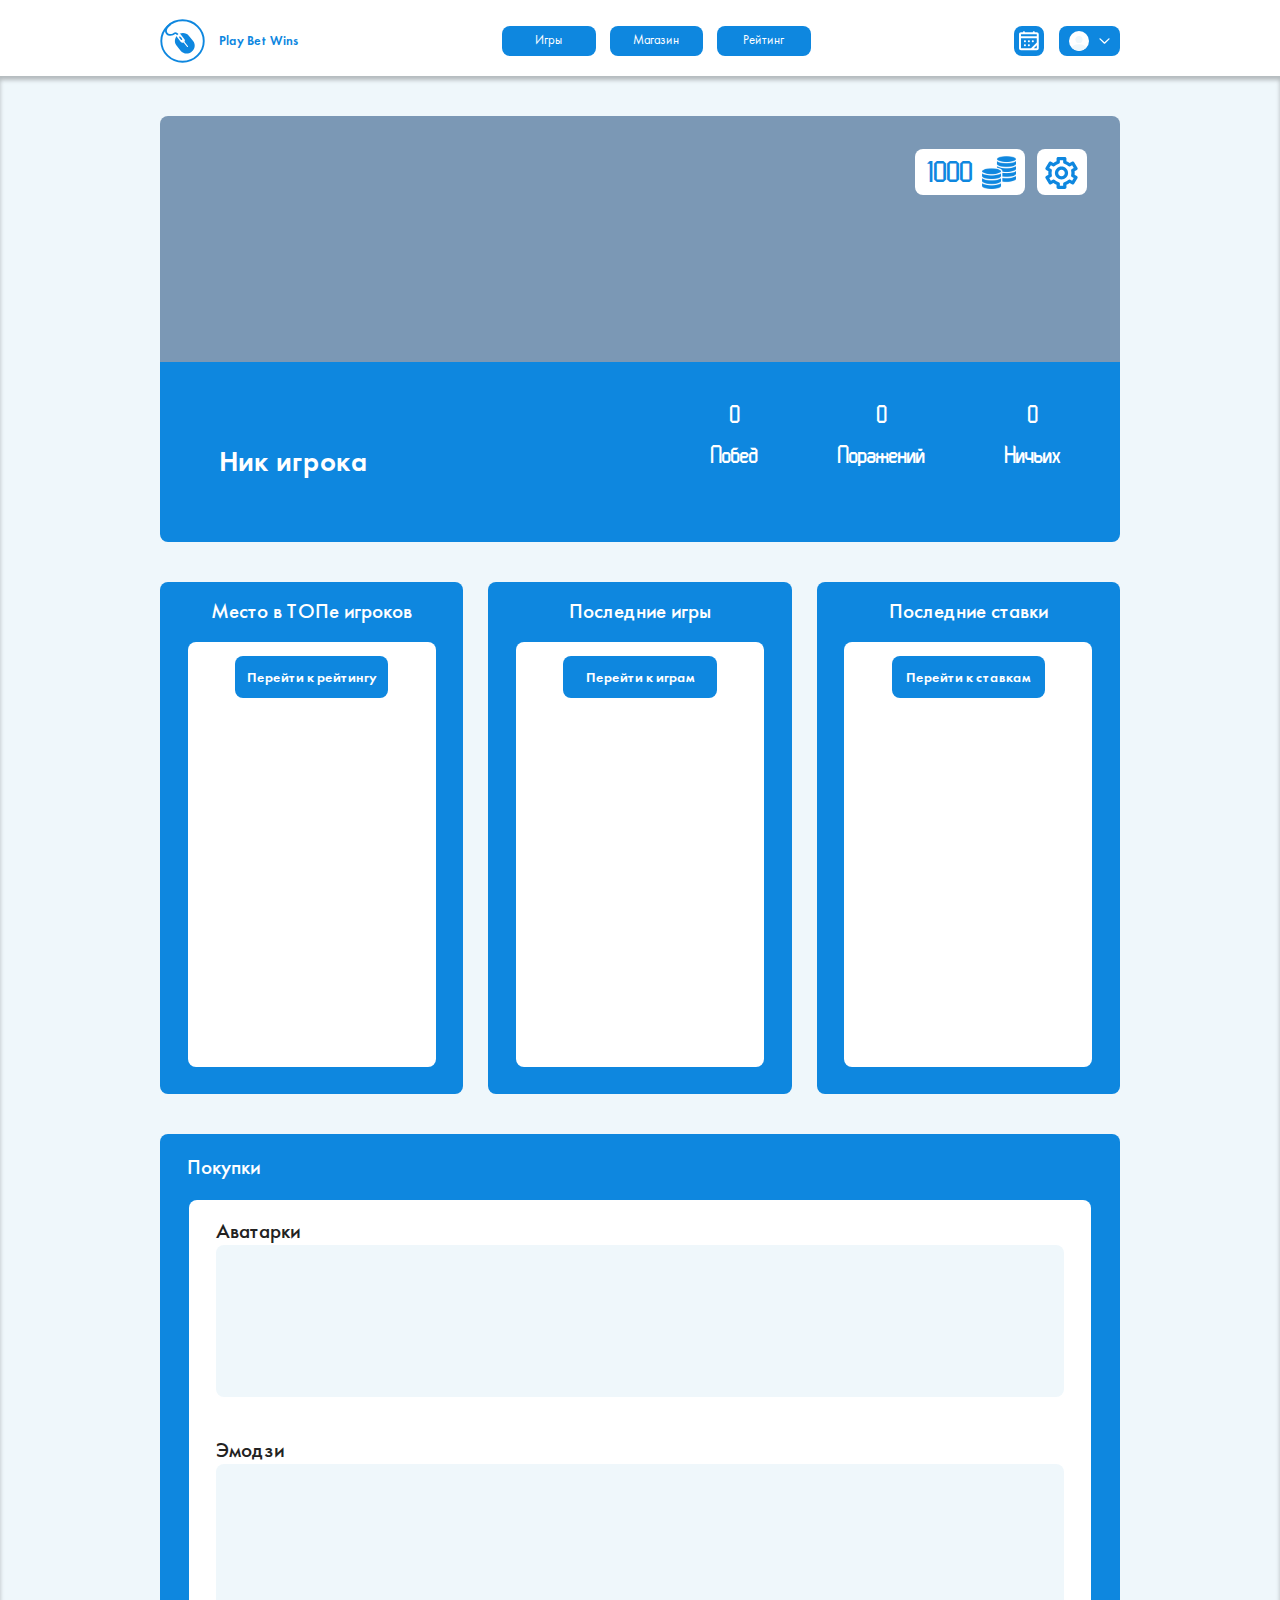
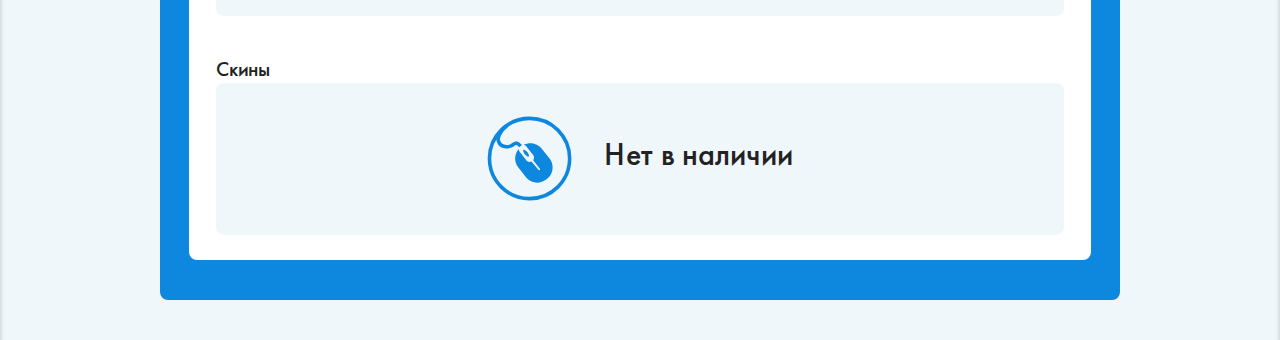
==== account.html @ f0002a74 "Add files via upload" ====
<!DOCTYPE html>
<html lang="ru">

<head>
    <meta charset="UTF-8">
    <meta http-equiv="X-UA-Compatible" content="IE=edge">
    <meta name="viewport" content="width=device-width, initial-scale=1.0">
    <title>Аккаунт</title>
    <link rel="stylesheet" href="css/reset.css">
    <link rel="stylesheet" href="css/style.css">
    <link rel="shortcut icon" href="img/favicon.ico" type="image/x-icon">
    <script src="js/jquery-3.6.3.js"></script>
    <script src="js/account.js"></script>
</head>

<body>
    <div class="flex">

        <header>
            <div class="header__wrapper">
                <a href="home.html" class="header__left">
                    <img class="header__logo" src="img/LogoM.svg" alt="Logotype">
                    <div class="header__name">Play Bet Wins</div>
                </a>
                <div class="header__center">
                    <a href="game-catalog.html" class="menu-button button__link">Игры</a>
                    <a href="store.html" class="menu-button button__link">Магазин</a>
                    <a href="rates.html" class="menu-button button__link">Рейтинг</a>
                </div>

                <div id="header_login" class="header__right">
                    <div class="menu-button button__icons">
                        <img class="icon" src="img/icons/calendar-white.svg" alt="calendar">
                    </div>

                    <div class="menu-button button__profile">
                        <img class="icon" src="img/icons/Avatars-1.svg" alt="Avatar">
                        <img class="icon tick" src="img/icons/tick-down.svg" alt="Tick">
                        <div class="menu-drop">

                            <div class="drop__wrapper">
                                <div class="drop-account_info">
                                    <img width="80px" height="80px" src="img/icons/Avatars-1.svg" alt="Avatar">
                                    <div class="drop-account_data">
                                        <div class="nickname">Никнейм</div>
                                        <div class="balance"><span>1000</span>
                                            <img width="20px" height="20px" class="drop-account_icon"
                                                src="img/icons/coins.svg" alt="Coins">
                                        </div>
                                    </div>
                                </div>
                                <div class="drop-statistics">
                                    <div class="drop-stat">
                                        <div class="drop-stat__number">0</div>
                                        Побед
                                    </div>
                                    <div class="drop-stat">
                                        <div class="drop-stat__number">0</div>
                                        Поражений
                                    </div>
                                    <div class="drop-stat">
                                        <div class="drop-stat__number">0</div>
                                        Ничьих
                                    </div>
                                </div>
                                <a href="account.html" class="drop-button">
                                    <div class="drop-button_icons">
                                        <img width="24px" height="24px" src="img/icons/smile_square.svg"
                                            alt="Profile icon">
                                    </div>Профиль
                                </a>
                                <a href="settings.html" class="drop-button">
                                    <div class="drop-button_icons">
                                        <img width="24px" height="24px" src="img/icons/settings-white2.svg"
                                            alt="Setting icon">
                                    </div>Настройки профиля
                                </a>
                                <a href="scripts/logout.php" class="drop-button">
                                    <div class="drop-button_icons">
                                        <img width="20px" height="24px" src="img/icons/door.svg" alt="LogOut icon">
                                    </div>Выйти из аккаунта
                                </a>
                            </div>
                        </div>
                    </div>

                </div>
            </div>
        </header>

        <main>
            <div class="account__wrapper">
                <div class="grey__rectangle__account">
                    <div class="account__right">
                        <div class="account-button button__coins">
                            <h3 class="coins__txt">1000</h3>
                            <img class="coins" src="img/icons/coins-blue.svg" alt="coins">
                        </div>
                        <a href="settings.html" class="account-button button__settings">
                            <img class="settings__account" src="img/icons/settings.svg" alt="Settings_account">
                        </a>
                    </div>
                </div>
                <div class="blue__rectangle__accountt">
                    <h3 class="nickname__account__txt">Ник игрока</h3>
                    <div class="account__right__blue">
                        <h3 class="header__account__txt"><span>0</span> <br> Побед</h3>
                        <h3 class="header__account__txt"><span>0</span> <br> Поражений</h3>
                        <h3 class="header__account__txt"><span>0</span> <br> Ничьих</h3>
                    </div>
                </div>
            </div>
            <div class="main__wrapper">
                <div class="blue__rectangle__account">
                    <p class="account__title">Место в ТОПе игроков</p>
                    <div id="topMenu" class="white__square__account">
                        <!-- Топ -->
                        <a href="rates.html" class="menu-button button__account__blue">Перейти к рейтингу</a>
                    </div>
                </div>
                <div class="blue__rectangle__account">
                    <p class="account__title">Последние игры</p>
                    <div id="gameMenu" class="white__square__account">
                        <!-- Игры -->
                        <a href="game-catalog.html" class="menu-button button__account__blue">Перейти к играм</a>
                    </div>
                </div>
                <div class="blue__rectangle__account">
                    <p class="account__title">Последние ставки</p>
                    <div id="betsMenu" class="white__square__account">
                        <!-- Ставки -->
                        <a href="" class="menu-button button__account__blue">Перейти к ставкам</a>
                    </div>
                </div>

            </div>
            <div class="main__wrapper">
                <div class="blue__rectangle__account__footer">
                    <p class="shops__account">Покупки</p>
                    <div class="white__rectangle__account__footer">
                        <h3 class="shops__account__text">Аватарки</h3>
                        <div id="avatarsMenu" class="ground__rectangle">
                            <!-- Аватарки -->
                        </div>

                        <h3 class="shops__account__text">Эмодзи</h3>

                        <div id="smilesMenu" class="ground__rectangle">
                            
                        </div>

                        <h3 class="shops__account__text">Скины</h3>

                        <div class="ground__rectangle">
                            <div class="not_pictures">
                                <img class="account__logo__footter" src="img/LogoM.svg" alt="logo">
                                Нет в наличии
                            </div>
                        </div>
                    </div>

                </div>
            </div>
        </main>

    </div>

    <div id="structure">
        <div class="top_player player_rate" name="top">
            <img class="avatar" src="img/icons/Avatars.svg" alt="Player avatar">
            <div class="player_statistic">
                <h3 class="nickname nick_rate">Bibu</h3>
                <h3 class="score kda">4000</h3>
                <h3 class="score score_rate">#1</h3>
            </div>
        </div>

        <div class="top_player player_rate" name="bets">
            <img class="avatar" src="img/games/chess.svg" alt="Player avatar">
            <div class="player_stats">
                <h3 class="nickname nick_rate"></h3>
                <h3></h3>
                <h3 class="score score_rate"></h3>
            </div>
        </div>

        <div class="small__grey__rectangle">
            <img class="avatar" src="img/games/chess.svg" alt="Player avatar">
            <h3 class="nickname nick_rate">Pepa</h3>
            <h3 class="score nick_rate">WIN</h3>
        </div>

        <img class="avatars" src="" alt="">

        <div class="not_pictures">
            <img class="account__logo__footter" src="img/LogoM.svg" alt="logo">
            Нет в наличии
        </div>
    </div>

</body>

</html>
---- css/style.css ----
/*Шрифты*/
@font-face {
    font-family: "Tith";
    src: url("../fonts/TitH.ttf");
}

@font-face {
    font-family: "Futura";
    src: url("../fonts/futura-pt-cond-medium.ttf");
    font-weight: 500;
}

@font-face {
    font-family: "Futura";
    src: url("../fonts/futura-pt-medium.ttf");
    font-weight: 450;
}

@font-face {
    font-family: "Futura";
    src: url("../fonts/futura-pt-demi.ttf");
    font-weight: 600;
}

@font-face {
    font-family: "Futura";
    src: url("../fonts/futura-pt-heavy.ttf");
    font-weight: 900;
}

@font-face {
    font-family: "Futura";
    src: url("../fonts/futura-pt-bold.ttf");
    font-weight: bold;
}

@font-face {
    font-family: "Futura";
    src: url("../fonts/futura-pt-book.ttf");
}

/*Шрифты*/
/*Общие элементы*/
:root {
    --color-basic: #0E87DF;
    --color-ground: #EFF7FB;
    --color-black: #000;
    --color-white: #FFF;
    --color-light-blue: #95C8E7;
    --color-blue-grey: #7B98B5;
    --color-light-grey: #B8C4C4;
    --color-hover: #3C9AE1;
}

::-webkit-scrollbar,
html ::-webkit-scrollbar {
    height: .9vw;
    width: .9vw;
}

::-webkit-scrollbar-track,
html ::-webkit-scrollbar-track {
    background: var(--color-ground);
}

::-webkit-scrollbar-thumb,
html ::-webkit-scrollbar-thumb {
    background-color: var(--color-basic);
    border-radius: .625vw;
    border: .15vw solid var(--color-ground);
}

input:-webkit-autofill,
input:-webkit-autofill:focus {
    transition: background-color 600000s 0s, color 600000s 0s;
}

button,
input {
    outline: none;
    border: none;
    padding: 0;
}

a {
    text-decoration: none;
}

.flex {
    display: flex;
    flex-direction: column;
    height: 100vh;
    background-color: var(--color-ground);
}

/*Общие элементы*/
/*Заголовок*/
header {
    width: 100%;
    background-color: var(--color-white);
}

.header__wrapper {
    display: flex;
    justify-content: space-between;
    align-items: center;
    width: 75%;
    padding-top: 1.45vw;
    padding-bottom: 1vw;
    margin: auto;
}

.header__left,
.header__right,
.header__center {
    display: flex;
    align-items: center;
}

.header__logo {
    display: block;
    background-repeat: no-repeat;
    width: 3.5vw;
    height: 3.5vw;
}

.header__name {
    margin-left: 1.1vw;
    font-family: Futura;
    font-size: 1vw;
    font-weight: 600;
    line-height: 1.3vw;
    text-align: center;
    color: var(--color-basic);
}

.menu-button {
    display: inline-block;
    background-color: var(--color-basic);
    border-radius: .625vw;
    cursor: pointer;
}

.button__profile {
    cursor: auto;
    width: 4.8vw;
    height: 2.4vw;
    display: flex;
    justify-content: center;
}

.menu-button+.menu-button {
    margin-left: 1.1vw;
}

.button__link {
    width: 7.3vw;
    height: 1.9vw;
    padding-top: .45vw;
    font-family: Futura;
    font-size: 1vw;
    line-height: 1.3vw;
    text-align: center;
    color: var(--color-white);
}

.button__icons {
    width: 2.4vw;
    height: 2.4vw;
}

.button__profile:hover .menu-drop {
    visibility: visible;
    opacity: 1;
}

.menu-button .icon {
    display: block;
    width: 1.55vw;
    height: 1.55vw;
    margin: .4vw auto auto;
}

.menu-button .tick {
    width: .8vw;
    height: .45vw;
    margin-top: 1vw;
    margin-left: 0;
}

/*Выпадающее окно*/
.menu-drop {
    display: block;
    visibility: hidden;
    opacity: 0;
    position: absolute;
    top: 6vw;
    right: 12.5vw;
    width: 250px;
    height: 350px;
    background: var(--color-basic);
    box-shadow: 0 10px 20px 0 #000;
    border-radius: 0 0 12px 12px;
    transition: .5s ease-in-out;
}

.drop__wrapper {
    display: flex;
    flex-direction: column;
    justify-content: space-between;
    width: 100%;
    height: calc(100%-64px);
    margin: 32px 0;
}

.drop-account_info {
    display: flex;
    align-items: center;
    padding-left: 21px;
    height: 80px;
}

.drop-account_data {
    padding-left: 18px;
    display: flex;
    flex-direction: column;
}

.drop-account_data .nickname {
    margin-bottom: 15px;
    font-family: Futura;
    font-weight: 600;
    font-size: 20px;
    line-height: 1.3vw;
    color: var(--color-white);
}

.drop-account_data .balance {
    font-family: Tith;
    font-weight: 400;
    font-size: 32px;
    line-height: 1.2vw;
    color: var(--color-white);
}

.drop-account_icon {
    width: 20px;
    height: 20px;
    padding-bottom: 5px;
}

.drop-statistics {
    display: flex;
    justify-content: space-between;
    align-items: center;
    height: 102px;
    padding: 0 24px;
}

.drop-stat {
    display: flex;
    flex-direction: column;
    font-family: Futura;
    font-size: 13px;
    line-height: .8vw;
    text-align: center;
    color: var(--color-white);
}

.drop-stat__number {
    font-family: Tith;
    font-weight: 400;
    font-size: 26px;
    line-height: .9vw;
    text-align: center;
    color: var(--color-white);
    margin-bottom: 11px;
}

.drop-button {
    display: block;
    height: 26px;
    padding-top: 4px;
    padding-left: 30px;
    background-color: var(--color-basic);
    font-family: Futura;
    font-weight: 400;
    font-size: 16px;
    line-height: 1vw;
    color: var(--color-white);
    text-align: left;
}

.drop-button:hover {
    background-color: var(--color-hover);
    transition: .2s;
}

.drop-button_icons {
    display: inline-block;
    width: 24px;
    height: 24px;
    margin-right: 8px;
    text-align: center;
}

/*Выпадающее окно*/
/*Заголовок*/
/*Главная до авторизации*/
.title__wrapper {
    width: 75%;
    padding-top: 9vw;
    display: flex;
    justify-content: space-between;
    align-items: center;
    margin: auto;
}

.title__box {
    max-width: 34vw;
    display: flex;
    flex-direction: column;
}

.title__box .title {
    font-family: Tith;
    font-weight: 400;
    font-size: 5.3vw;
    line-height: 3.75vw;
    color: var(--color-basic);
}

.title__box .description {
    margin-top: 1vw;
    font-family: Futura;
    font-weight: 400;
    font-size: 1.6vw;
    line-height: 2.1vw;
}

.mascot {
    width: 26vw;
    height: 26vw;
}

.button__registration {
    margin-top: 2vw;
    width: 24vw;
    height: 3.4vw;
    padding-top: 1.7vw;
    font-family: Futura;
    font-weight: 600;
    font-size: 1.7vw;
    line-height: 2.1vw;
    text-align: center;
    color: var(--color-white);
}

.blue__rectangle {
    display: flex;
    justify-content: space-around;
    background-color: var(--color-basic);
    margin-top: 9vw;
    width: 100%;
    height: 55vh;
    padding: 2.6vw 0;
}

.white__square {
    display: grid;
    grid-template-rows: 1fr 3fr 1fr;
    background-color: var(--color-white);
    width: 22vw;
    height: 20vw;
    border-radius: .625vw;
}

.neheader__name {
    font-family: Tith;
    font-weight: 400;
    font-size: 3.3vw;
    line-height: 2.4vw;
    text-align: center;
    color: var(--color-basic);
    margin: 2vw 0;
}

.neheader__text {
    font-family: Futura;
    font-weight: 400;
    font-size: 1.25vw;
    line-height: 1.6vw;
    text-align: center;
    padding: 0 1.3vw;
}

.neheader__logo {
    display: block;
    width: 4.4vw;
    height: 4.4vw;
    padding-bottom: .65vw;
    margin: 0 auto;
}

.boy__with__money {
    background-color: var(--color-white);
    width: 50vw;
    height: 40vw;
    margin: 6vw auto;
}

.boy__with__money .title {
    font-family: TitH;
    font-weight: 400;
    font-size: 5vw;
    line-height: 3.6vw;
    text-align: center;
    color: var(--color-basic);
    padding-top: 2vw;
}

.boy__money {
    display: block;
    width: 22vw;
    margin: 3.75vw auto;
}

.boy__with__money .discription {
    font-family: Futura;
    font-weight: 400;
    font-size: 1.8vw;
    line-height: 2.4vw;
    text-align: center;
    color: var(--color-black);
}

.grey__rectangle {
    display: flex;
    justify-content: space-around;
    background-color: var(--color-light-grey);
    width: 100%;
    height: 13vw;
    padding: 5vw 0;
}

.footer__name,
.footer__text {
    font-family: Futura;
    font-size: 1.25vw;
}

.footer__name {
    font-weight: 600;
    line-height: 1.6vw;
}

.footer__text {
    margin-top: 1.25vw;
    font-weight: 400;
    line-height: 2.2vw;
}

.blue__grey__rectangle {
    display: flex;
    justify-content: space-around;
    background-color: var(--color-blue-grey);
    width: 100%;
    height: 1.8vw;
    padding-top: 1vw;
}

.blue__grey__rectangle__text {
    font-family: Futura;
    font-weight: 400;
    font-size: .7vw;
    line-height: .9vw;
    text-align: center;
}

/*Главная до авторизации*/

/*Главная после авторизации*/
main {
    width: 100%;
    background-color: var(--color-ground);
    box-shadow: inset 0 4px 4px rgba(0, 0, 0, 0.25);
}

.main_title {
    font-family: Tith;
    font-weight: 400;
    font-size: 5vw;
    line-height: 3.6vw;
    text-align: center;
    color: var(--color-basic);
    padding: 2vw 0;
}

.title_catalog {
    padding: 6vw 0;
}

.main__wrapper {
    width: 75%;
    display: flex;
    justify-content: space-between;
    margin: auto;
}

.wrap {
    flex-wrap: wrap;
}

.main__one_page {
    height: 100%;
}

.white_rectangle {
    width: 24vw;
    height: 35vw;
    background: var(--color-white);
    border-radius: .625vw;
    display: flex;
    flex-direction: column;
    justify-content: space-between;
    margin-bottom: 6vw;
    padding: 1.3vw 0;
}

.white_rectangle .title {
    font-family: Futura;
    font-weight: 600;
    font-size: 1.8vw;
    line-height: 2.3vw;
    text-align: center;
    color: var(--color-basic);
}

.button__rectangle {
    width: 18.75vw;
    height: 2.7vw;
    padding-top: 1vw;
    font-family: Futura;
    font-weight: 450;
    font-size: 1.25vw;
    line-height: 1.6vw;
    text-align: center;
    color: var(--color-white);
    margin: 0 auto;
}

.checkmark_info {
    display: flex;
    flex-direction: column;
    justify-content: space-between;
    width: 18.85vw;
    height: 9vw;
    background: var(--color-white);
    border: 1px solid var(--color-basic);
    text-align: center;
    border-radius: .7vw;
    font-family: Futura;
    font-weight: 450;
    font-size: 1.1vw;
    line-height: 1.1vw;
    margin: 0 auto;
    padding: 1.2vw .9vw;
}

.white_rectangle .present {
    width: 7.8vw;
    height: 9vw;
    transition: scale 1s, transform 1s ease-in-out;
    margin: 0 auto;
}

.white_rectangle .present:hover {
    scale: 1.1;
}

.top_player {
    display: grid;
    grid-template-columns: 1fr 3fr 1fr;
    align-items: center;
    padding: 0 2.6vw;
}

.top_player .top-nickname,
.top_player .score {
    font-family: Futura;
    font-weight: 450;
    font-size: 1.25vw;
    line-height: 1.6vw;
    color: var(--color-black);
}

.top_player .avatar,
.small__grey__rectangle .avatar {
    width: 2.9vw;
    height: 2.9vw;
}

.top_player .nickname {
    margin-left: 1vw;
}

.top_player .score {
    text-align: right;
}

.games_square {
    display: flex;
    flex-wrap: wrap;
    padding: 2vw;
}

.games_square .game_image {
    width: 7.8vw;
    height: 7.8vw;
    transition: scale .5s;
    padding: 1vw;
}

.games_square .game_image:hover {
    scale: 1.15;
}

/*Главная после авторизации*/

/*Каталог игр сайта*/
.gametitle {
    flex: 25%;
    display: flex;
    flex-direction: column;
    transition: .5s;
    margin-bottom: 5vw;
}

.gametitle:hover {
    scale: 1.2;
}

.namegame {
    text-align: center;
    font-family: Futura;
    font-weight: 600;
    font-size: 1.8vw;
    color: var(--color-basic);
    margin-top: 1vw;
}

.img-game {
    width: 10vw;
    height: 10vw;
    margin: auto;
}

/*Каталог игр сайта*/

/*Модальные окна*/
.modal_window {
    position: absolute;
    top: 0;
    left: 0;
    width: 100%;
    height: 100%;
    z-index: 100;
    background-color: rgba(0, 0, 0, 0.35);
}
.registration_window, .confirmation_window, .thanksforpay_window {
    display: flex;
    flex-direction: column;
    justify-content: space-between;
    background: var(--color-white);
    border-radius: 1.4vw;
    padding: 2vw 3.3vw 3.3vw;
}

.modal_window .registration_window {
    width: 20vw;
    height: 32vw;
    margin: 7vw auto;
}

.modal_window .confirmation_window {
    width: 30vw;
    height: 15vw;
    margin: 13vw auto;
}

.modal_window .thanksforpay_window {
    width: 20vw;
    height: 10vw;
    margin: 17vw auto;
}

.button__thanksforpay {
    width: 30%;
    height: 14%;
    padding-top: 5%;
    padding-bottom: 4%;
    font-family: Futura;
    font-weight: 900;
    line-height: 1vw;
    text-align: center;
    color: var(--color-white);
    margin: 0 auto;
    font-size: 1.5vw;
}

.button__confirmation {
    display: grid;
    justify-content: space-around;
    width: 30%;
    height: 100%;
    padding-top: 5%;
    font-family: Futura;
    font-weight: 600;
    line-height: 1vw;
    text-align: center;
    color: var(--color-white);
    margin: 0 auto;
    font-size: 1.5vw;
}

.button__location {
    display: flex;
    justify-content: space-around;
}

.title__confirmation__window {
    font-family: 'Futura';
    font-weight: 700;
    font-size: 1.45vw;
    line-height: 1.9vw;
    text-align: center;
    color: var(--color-basic);
}

.description__confirmation__window {
    font-family: 'Futura';
    font-weight: 400;
    font-size: 1.4vw;
    line-height: 1vw;
    text-align: center;
}

.modal_window .large-size {
    height: 78.4vw;
    margin: 4.2vw auto;
}

.registration_window .title {
    font-family: Tith;
    font-weight: 400;
    font-size: 5vw;
    line-height: 3.6vw;
    text-align: center;
    color: var(--color-basic);
    margin-bottom: auto;
}

.registration_window .mascot {
    width: 33%;
    height: 33%;
    margin: auto;
}

.modal_input {
    width: calc(100%-1.25vw);
    height: 12.5%;
    padding-left: 1.25vw;
    background-color: #ECECEC;
    border-radius: .9vw;
    margin-bottom: .625vw;
    font-family: Futura;
    font-weight: 450;
    font-size: 1.25vw;
    line-height: 1.6vw;
    color: var(--color-black);
}

.modal_input::placeholder {
    color: #8D8D8D;
}

.support_flex {
    display: flex;
    justify-content: space-between;
    margin-bottom: 3vw;
}

.modal_support {
    font-family: Futura;
    font-weight: 600;
    font-size: 1vw;
    line-height: 1.35vw;
    color: var(--color-black);
    cursor: pointer;
}

.login_button,
.reg_button {
    width: 100%;
    height: 10%;
    padding-top: 2%;
    font-family: Futura;
    font-weight: 600;
    line-height: 2.4vw;
    text-align: center;
    color: var(--color-white);
    margin: 0 auto;
}

.login_button {
    font-size: 1.8vw;
}

.reg_button {
    font-size: 1.25vw;
    margin-top: auto;
}

.error-message {
    display: none;
    background-color: #FE9D9D;
    border-radius: .9vw;
    margin-bottom: .625vw;
    font-family: Futura;
    font-weight: 450;
    font-size: 1.25vw;
    line-height: 1.6vw;
    color: #A60000;
    padding: .8vw 1.25vw;
}

/*Модальные окна*/

/*Страница Аккаунта*/
.account__wrapper {
    width: 75%;
    margin: 3.125vw auto;
}

.grey__rectangle__account {
    display: flex;
    justify-content: space-around;
    height: 14vw;
    border-radius: .625vw .625vw 0 0;
    background-color: var(--color-blue-grey);
    padding: 2.6vw;
}

.blue__rectangle__accountt {
    background-color: var(--color-basic);
    border-radius: 0 0 .625vw .625vw;
    display: flex;
    justify-content: space-between;
    align-items: end;
    padding: 2.6vw 4.6vw 5.2vw;
}

.account__right {
    display: flex;
    justify-content: end;
    width: 100%;
}

.account-button {
    background-color: var(--color-white);
    border-radius: .625vw;
    height: 3.6vw;
}

.button__settings {
    margin-left: .9vw;
    width: 3.9vw;
}

.settings__account {
    display: block;
    width: 70%;
    height: 70%;
    margin: 15% auto;
}

.button__coins {
    display: flex;
    width: 8.6vw;
}

.coins__txt {
    font-family: TitH;
    font-weight: 400;
    font-size: 3.3vw;
    line-height: 2.3vw;
    color: var(--color-basic);
    margin-left: .9vw;
    margin-top: .7vw;
}

.coins {
    display: block;
    width: 2.6vw;
    height: 2.6vw;
    margin: auto;
}

.header__account__txt {
    margin-left: 6.25vw;
    font-family: TitH;
    font-weight: 400;
    font-size: 2.6vw;
    line-height: 3.125vw;
    text-align: center;
    color: var(--color-white);
}

.nickname__account__txt {
    font-family: Futura;
    font-weight: 600;
    font-size: 2.2vw;
    color: var(--color-white);
}

.blue__rectangle__account {
    width: 23.7vw;
    height: 40vw;
    background-color: var(--color-basic);
    border-radius: .625vw;
}

.white__square__account {
    display: grid;
    grid-template-rows: 1fr 1fr 1fr 1fr 1fr 1fr;
    margin: auto;
    width: 19.4vw;
    height: 33.2vw;
    border-radius: .625vw;
    background-color: var(--color-white);
}

.white__square__account .player_rate {
    margin: 0;
    padding: 0 1.2vw;
}

.button__account__blue {
    display: block;
    padding-top: .625vw;
    width: 12vw;
    height: 2.7vw;
    font-family: Futura;
    font-weight: 600;
    font-size: 1.1vw;
    line-height: 2.1vw;
    text-align: center;
    color: var(--color-white);
    margin: auto;
}

.account__title {
    color: var(--color-white);
    font-family: Futura;
    font-weight: 450;
    font-size: 1.65vw;
    line-height: 2.1vw;
    text-align: center;
    padding: 1.3vw 0;
}

.description__account {
    padding-top: 2.6vw;
    font-family: Futura;
    font-weight: 400;
    font-size: 1.65vw;
    line-height: 2.1vw;
    text-align: center;
    color: var(--color-black);
}

.account__logo {
    display: block;
    width: 6.65vw;
    height: 6.65vw;
    margin: 0 auto;
}

.blue__rectangle__account__footer {
    background-color: var(--color-basic);
    width: 100%;
    border-radius: .625vw;
    margin: 3.125vw auto;
    padding: 1.55vw 0 3.125vw;
}

.shops__account {
    font-family: Futura;
    font-weight: 450;
    font-size: 1.65vw;
    line-height: 2.1vw;
    margin-left: 2.1vw;
    color: var(--color-white);
    margin-bottom: 1.55vw;
}

.white__rectangle__account__footer {
    width: 94%;
    background-color: var(--color-white);
    border-radius: .625vw;
    margin: auto;
    padding: 1.4vw 0 2vw;
}

.shops__account__text {
    font-family: Futura;
    font-weight: 450;
    font-size: 1.65vw;
    line-height: 2.1vw;
    margin-left: 3%;
    margin-top: 3.125vw;
}

.shops__account__text:first-child {
    margin-top: 0;
}

.ground__rectangle {
    overflow-x: auto;
    display: flex;
    align-items: center;
    width: 86%;
    height: 11.875vw;
    background-color: var(--color-ground);
    border-radius: .625vw;
    margin: 0 auto;
    padding: 0 4%;
}

.account__logo__footter {
    width: 6.65vw;
    height: 6.65vw;
    margin-right: 2vw;
}

.not_pictures {
    display: block;
    font-family: Futura;
    font-weight: 450;
    font-size: 2.5vw;
    line-height: 3.2vw;
    margin: auto;
}

.avatars {
    width: 6.65vw;
    height: 6.65vw;
    border: .3vw solid var(--color-basic);
    border-radius: 50%;
}

.avatars+.avatars {
    margin-left: 24px;
}

.player_statistic {
    display: grid;
    grid-template-columns: 2fr 1fr 1fr;
    margin-left: 1vw;
    padding-bottom: .1vw;
    border-bottom: .15vw solid var(--color-light-blue);
    border-radius: .11vw;
    width: 100%;
}

.small__grey__rectangle {
    display: flex;
    justify-content: space-around;
    align-items: center;
    width: 17vw;
    height: 4vw;
    background-color: var(--color-light-blue);
    border-radius: .625vw;
    margin: auto;
}

/*Страница Аккаунта*/

/*Магазин*/

.blocks {
    width: 75%;
    height: 55%;
    display: flex;
    margin: 3vw auto;
}

.borderElement1 {
    display: flex;
    width: 22vw;
    padding: 6vw 0;
    height: 30vw;
    background-color: var(--color-basic);
    border-radius: 1.3vw 0 0 1.3vw;
    flex-direction: column;
    justify-content: space-between;
}

.borderElement1 .title {
    font-family: 'Futura';
    font-weight: 600;
    font-size: 2.2vw;
    text-align: center;
    color: var(--color-white);
    margin-bottom: 4vw;
}

.borderElement1 .menu_section {
    padding: 1% 12%;
    display: flex;
    flex-direction: row;
    justify-content: space-between;
    align-items: center;
    cursor: pointer;
}

.borderElement1 .text {
    font-family: 'Futura';
    font-weight: 400;
    font-size: 1.8vw;
    text-align: center;
    color: var(--color-white);

}

.borderElement1 .selected {
    background-color: var(--color-hover);
}

.borderElement1 .selected .text {
    scale: .95;
    font-weight: 600;
}

.menu_section .shopicons {
    width: 2.6vw;
    height: 2.6vw;
}

.borderElement2 {
    width: 60vw;
    height: 42vw;
    background-color: var(--color-white);
    border-radius: 0px 1.3vw 1.3vw 0px;
    display: flex;
    justify-content: space-evenly;
    align-items: flex-start;
    flex-wrap: wrap;
    overflow: auto;
}

.borderElement3 {
    width: 60vw;
    height: 36vw;
    padding: 3vw 0;
    background-color: var(--color-white);
    border-radius: 0px 1.3vw 1.3vw 0px;
    display: flex;
    flex-direction: column;
    justify-content: space-between;
    overflow: auto;
}

.borderElement3 .top_player {
    margin: .75vw auto;
    width: 80%;
}

.shopbottom {
    padding: 1.6vw 0 0 1.6vw;
}

.shopbottom .disabled {
    background-color: var(--color-light-grey);
}

.shopbottom .disabled:hover {
    scale: 1;
    cursor: default;
}

.shop {
    display: flex;
    align-items: flex-start;
    flex-direction: column;
}


.shopcatalog {
    width: 9.2vw;
    height: 9.2vw;
    display: flex;
    align-items: flex-start;
    margin: 0.5vw 1vw 0.5vw 1vw;
}

.pricebutton {
    width: 8.9vw;
    height: 2.6vw;
    background-color: var(--color-basic);
    border-radius: 0.75vw;
    font-family: 'TitH';
    font-size: 1.8vw;
    line-height: 1.3vw;
    text-align: center;
    color: var(--color-white);
    display: flex;
    flex-direction: row;
    align-items: center;
    justify-content: center;
    margin: 0.5vw 1vw 0.5vw 1vw;
}

.pricebutton .icon {
    width: 1.2vw;
    height: 1.2vw;
    margin-left: 0.25vw;
}

.shopcatalog .img-game {
    width: 6.9vw;
    height: 6.9vw;
    border: .25vw solid var(--color-basic);
    border-radius: 50%;
}

.shopcatalog .img-game::before {
    background-color: #8D8D8D;
}

/*Магазин*/

/*страница настроек профиля*/

.exit {
    margin-top: 4vw;
    font-family: 'Futura';
    font-weight: 400;
    font-size: 1.2vw;
    text-align: center;
    color: var(--color-white);
    align-items: flex-start;
}

.exit_icon {
    margin-top: 4vw;
    width: 2vw;
    height: 2vw;
}

.exit-button {
    padding-left: 2vw;
    background-color: var(--color-basic);
    font-family: 'Futura';
    font-weight: 400;
    font-size: 1.2vw;
    line-height: 15vw;
    color: var(--color-white);
}

.exit-button_icons {
    display: inline-block;
    margin-right: 4vw;
}

/*страница настроек профиля*/

/*Страница с игрой*/
.main_block {
    width: 75%;
    display: flex;
    flex-direction: column;
    justify-content: space-between;
    border-radius: .625vw;
    background-color: var(--color-basic);
    margin: 4.3vw auto;
}

.namegame_rectangle {
    display: flex;
    width: 100%;
    height: 25vw;
    flex-direction: column;
    justify-content: space-between;
    background-color: var(--color-basic);
    border-radius: .625vw;
    margin: auto;
}

.line-chess {
    display: flex;
    width: 90%;
    align-items: center;
    justify-content: space-between;
    padding: 4.3vw 5% 0;
}

.chess1 {
    font-family: Futura;
    font-weight: 600;
    font-size: 3.5vw;
    line-height: 2.4vw;
    text-align: center;
    color: var(--color-white);
}

.right_button-white {
    background-color: var(--color-white);
    width: 3.5vw;
    height: 3.5vw;
    margin-left: 1vw;
    border-radius: .625vw;
}

.right_button-white .coin_image {
    display: block;
    width: 2.6vw;
    height: 2.6vw;
    margin: .45vw auto;
}

.right_button-white .back_image {
    display: block;
    height: 1.6vw;
    margin: .95vw auto;
}

.botton-line-chess {
    display: flex;
    margin-top: 2%;
    margin-bottom: 4.3vw;
}

.rook_img {
    width: 14vw;
    height: 14vw;
    padding-left: 5%;
}

.functions {
    display: flex;
    margin: auto;
    flex-direction: column;
}

.button_game {
    color: var(--color-basic);
    background-color: var(--color-white);
    margin-left: 6.1%;
    height: 1vw;
    width: 17vw;
    padding-top: .6vw;
    padding-bottom: 1.1vw;
    margin-bottom: .5vw;
}

.counter-chess {
    display: flex;
    justify-content: space-between;
    margin: 3.5vw auto auto;
}

.counter {
    display: flex;
    flex-direction: column;
    justify-content: space-between;
    text-align: center;
    padding-right: 4vw;
    margin: auto;
}

.counter-p {
    color: var(--color-white);
    font-family: Tith;
    font-size: 3vw;
}

.counter .text {
    color: var(--color-white);
    font-family: Futura;
    font-size: 1.5vw;
    padding-top: 1vw;
}

.rategame_rectangle {
    width: 99%;
    display: flex;
    flex-direction: column;
    justify-content: space-between;
    background-color: var(--color-white);
    border-radius: .625vw;
    margin: auto auto .4vw;
}

.title_rate {
    font-family: Futura;
    font-weight: 600;
    font-size: 2vw;
    line-height: 2.4vw;
    text-align: center;
    color: var(--color-basic);
    padding-top: 1.5vw;
    padding-bottom: 3vw;
}

.rate_white {
    width: 75%;
    margin: auto;
}

.player_rate {
    margin-bottom: 1.1vw;
    display: flex;
}

.player_stats {
    display: grid;
    grid-template-columns: 1fr 1fr 1fr;
    margin-left: 2vw;
    padding-bottom: .5vw;
    border-bottom: .2vw solid var(--color-light-blue);
    border-radius: .11vw;
    width: 100%;
}

.top_player .nick_rate {
    margin-left: .5vw;
}

.nick_rate {
    font-family: Futura;
    font-weight: 400;
    font-size: 1.5vw;
    line-height: 1.6vw;
    text-align: left;
    color: var(--color-black);
}

.score_kda {
    text-align: center;
    font-family: Futura;
    font-weight: 450;
    font-size: 1.25vw;
    line-height: 1.6vw;
    color: var(--color-black);
}

.betting_menu {
    display: flex;
    flex-wrap: wrap;
    gap: 1.8vw 3.6vw;
    margin: 4.5vw auto;
    width: 60%;
}

.betting_menu select,
.betting_menu input {
    flex: 1 0 19vw;
    height: 4vw;
    background-color: var(--color-basic);
    border-radius: .625vw;
    color: var(--color-white);
}

.betting_menu select {
    cursor: pointer;
    padding-left: 0.7vw;
    font-family: Futura;
    font-weight: 600;
    font-size: 1.5vw;
    line-height: 2vw;
}

.betting_menu input {
    flex: initial;
    padding-left: 1vw;
    padding-right: 1vw;
    width: 18.25vw;
}

.betting_menu input::-webkit-input-placeholder {
    color: var(--color-white);
    opacity: 0.3
}

.text-summ-visible {
    display: none;
    position: absolute;
    top: 79.6%;
    left: 51.7%;
    font-family: Futura;
    font-weight: 600;
    font-size: 1.5vw;
    line-height: 2vw;
    cursor: pointer;
    text-align: left;
    justify-content: center;
    width: 19vw;
    height: 3vw;
    padding-top: 1.5vw;
    padding-left: 1.2vw;
    opacity: 0.3;
    color: var(--color-white);
}

.text-summ-visible--invisible {
    display: none;
}

.text-input {
    font-family: Futura;
    font-weight: 600;
    font-size: 1.5vw;
    line-height: 2vw;
}

.choose_game {
    font-family: Futura;
    font-weight: 600;
    font-size: 1.5vw;
    line-height: 2vw;
    border-radius: .625vw;
    padding: 2vw;
}

.betting_menu .menu-button {
    flex: 1 0 38vw;
    height: 3vw;
    padding-top: 1vw;
    font-family: Futura;
    font-weight: 600;
    font-size: 1.5vw;
    line-height: 2vw;
    text-align: center;
    color: var(--color-white);
    transition: .2s;
}

.betting_menu .menu-button:hover {
    scale: .95;
}

/*Страница с игрой*/

/*Повторяющиеся элементы*/
#structure,
.modal_window {
    display: none;
}

.button__link:hover,
.button__icons:hover,
.button__rectangle:hover,
.button__registration:hover,
.right_button-white:hover,
.button__settings:hover,
.button__account__blue:hover,
.pricebutton:hover,
.button__confirmation:hover,
.button__thanksforpay:hover {
    scale: .95;
    transition: .2s;
    cursor: pointer;
}

.login_button:hover,
.reg_button:hover {
    background-color: var(--color-hover);
    scale: .95;
    transition: .2s;
}

.account__right__blue,
.right_button {
    display: flex;
}
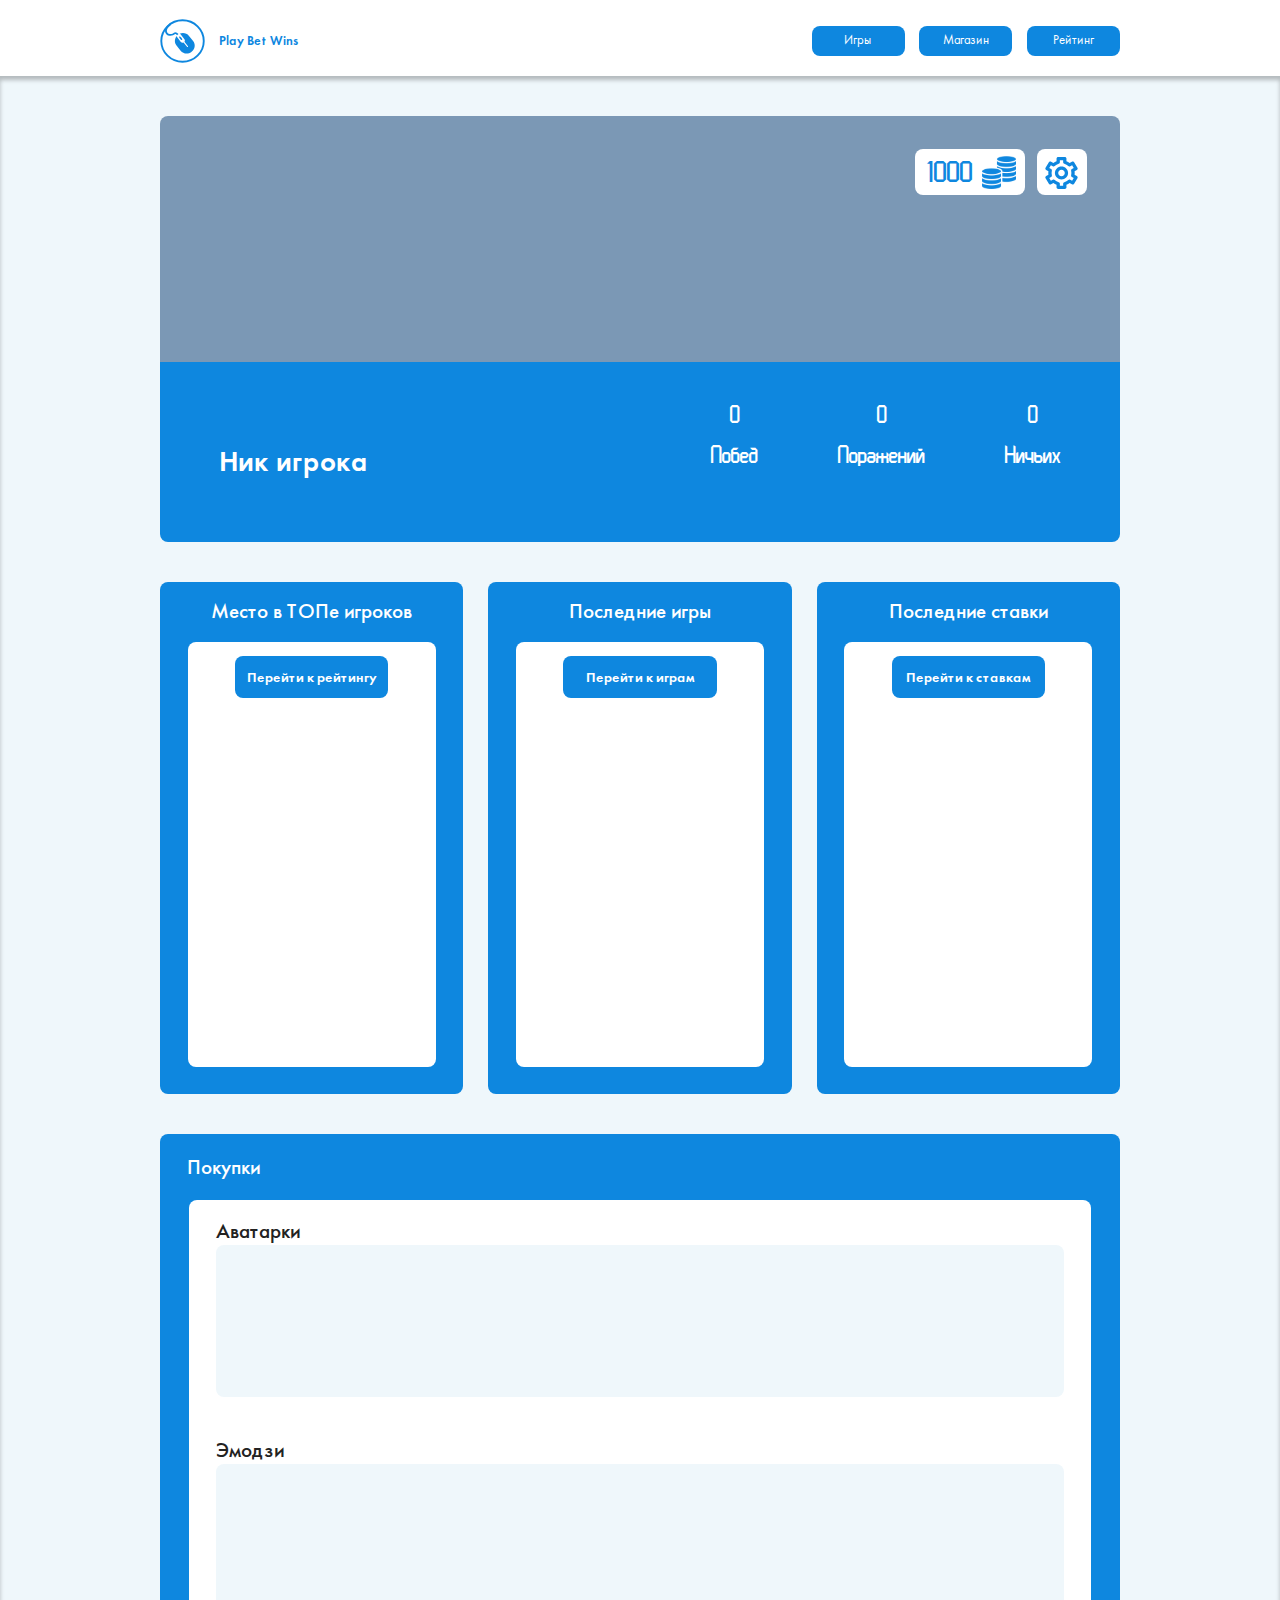
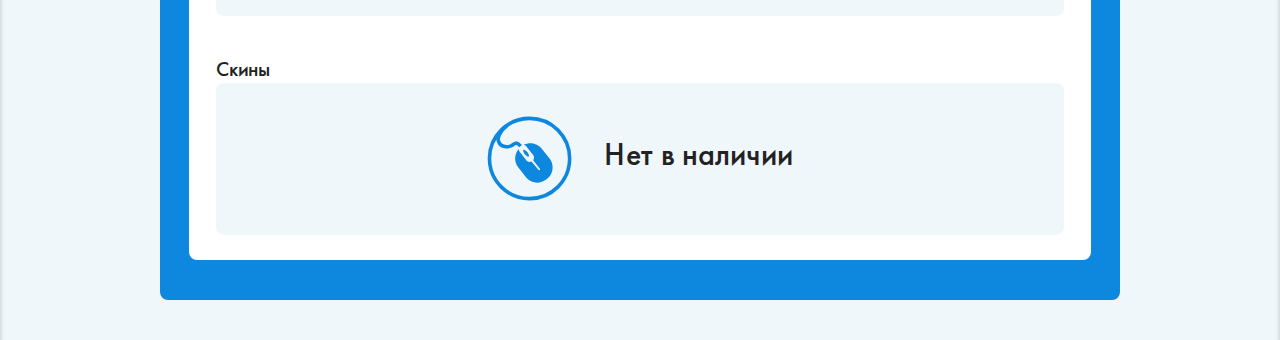
==== commit 80135219: "Diana betting page and modal reg-success" ====
--- a/account.html
+++ b/account.html
@@ -129,7 +129,7 @@
                     <p class="account__title">Последние ставки</p>
                     <div id="betsMenu" class="white__square__account">
                         <!-- Ставки -->
-                        <a href="" class="menu-button button__account__blue">Перейти к ставкам</a>
+                        <a href="betting.html" class="menu-button button__account__blue">Перейти к ставкам</a>
                     </div>
                 </div>
 
--- a/css/style.css
+++ b/css/style.css
@@ -667,7 +667,11 @@
     z-index: 100;
     background-color: rgba(0, 0, 0, 0.35);
 }
-.registration_window, .confirmation_window, .thanksforpay_window {
+
+.registration_window,
+.confirmation_window,
+.thanksforpay_window,
+.succesregistration_window{
     display: flex;
     flex-direction: column;
     justify-content: space-between;
@@ -694,7 +698,27 @@
     margin: 17vw auto;
 }
 
+.modal_window .succesregistration_window {
+    width: 20vw;
+    height: 10vw;
+    margin: 17vw auto;
+}
+
 .button__thanksforpay {
+    width: 30%;
+    height: 14%;
+    padding-top: 5%;
+    padding-bottom: 4%;
+    font-family: Futura;
+    font-weight: 900;
+    line-height: 1vw;
+    text-align: center;
+    color: var(--color-white);
+    margin: 0 auto;
+    font-size: 1.5vw;
+}
+
+.button__succesregistration {
     width: 30%;
     height: 14%;
     padding-top: 5%;
@@ -1275,7 +1299,7 @@
 
 /*страница настроек профиля*/
 
-/*Страница с игрой*/
+/*Страница с инфой об игре*/
 .main_block {
     width: 75%;
     display: flex;
@@ -1461,6 +1485,11 @@
     gap: 1.8vw 3.6vw;
     margin: 4.5vw auto;
     width: 60%;
+}
+
+.in_rating {
+    margin: 1vw auto;
+    width: 81%;
 }
 
 .betting_menu select,
@@ -1550,9 +1579,132 @@
     scale: .95;
 }
 
+/*Страница с инфой об игре*/
+
 /*Страница с игрой*/
 
+.gameBackground {
+    width: 67%;
+    display: flex;
+    margin: 2vw auto;
+    border: .25vw var(--color-basic) solid;
+    border-radius: 1vw;
+}
+
+.gameMenu {
+    display: flex;
+    width: 22vw;
+    /*padding: 6vw 0;*/
+    height: 45vw;
+    background-color: var(--color-basic);
+    border-radius: .5vw 0 0 .5vw;
+    flex-direction: column;
+    justify-content: space-between;
+}
+
+.gameMenu .menuBottom {
+    background-color: var(--color-white);
+    width: 99%;
+    height: 60%;
+    border-radius: 0 0 0 0.75vw;
+}
+
+.gameMenu .menuTop {
+    height: 40%;
+    display: flex;
+    padding: 9% 18%;
+    flex-direction: column;
+    justify-content: space-between;
+}
+
+.menuTop .title {
+    font-family: 'Futura';
+    font-weight: 600;
+    font-size: 1.5vw;
+    text-align: center;
+    color: var(--color-white);
+}
+
+.versusInfo {
+    display: flex;
+    justify-content: space-between;
+    align-items: center;
+}
+
+.versusInfo .playerInfo {
+    display: flex;
+    flex-direction: column;
+    align-items: center;
+}
+.versusInfo span {
+    color: var(--color-white);
+    font-family: 'Futura';
+    font-weight: 600;
+    text-align: center;
+    font-size: 1.5vw;
+    margin-bottom: 1.5vw;
+}
+
+.playerInfo img {
+    width: 5vw;
+    transition: border 0.4s, scale 0.4s;
+}
+.playerInfo .selected {
+    border: 0.3vw var(--color-light-blue) solid;
+    border-radius: 50%;
+    scale: .96;
+}
+
+.playerInfo .playerName {
+    color: var(--color-white);
+    font-family: 'Futura';
+    font-weight: 450;
+    text-align: center;
+    font-size: 1.25vw;
+    margin-top: 0.5vw;
+}
+
+.menuTop .stepTimer {
+    color: var(--color-white);
+    font-family: 'Futura';
+    font-weight: 450;
+    text-align: center;
+    font-size: 1.25vw;
+    margin-top: 0.5vw;
+}
+
+.leave-game {
+    height: 23%;
+    background-color: var(--color-white);
+    border-radius: 1vw;
+    font-family: 'Futura';
+    font-weight: 700;
+    font-size: 1.2vw;
+    line-height: 1.9vw;
+    text-align: center;
+    color: var(--color-basic);
+}
+
+.leave-game:active {
+    scale: .95;
+}
+
+.gameField {
+    width: 41vw;
+    height: 41vw;
+    padding: 2vw;
+    background-color: var(--color-white);
+    border-radius: 0px .75vw .75vw 0px;
+    display: flex;
+    flex-direction: column;
+    justify-content: space-between;
+    overflow: auto;
+}
+
+/*Страница с игрой*/
+
 /*Повторяющиеся элементы*/
+#header_login,
 #structure,
 .modal_window {
     display: none;
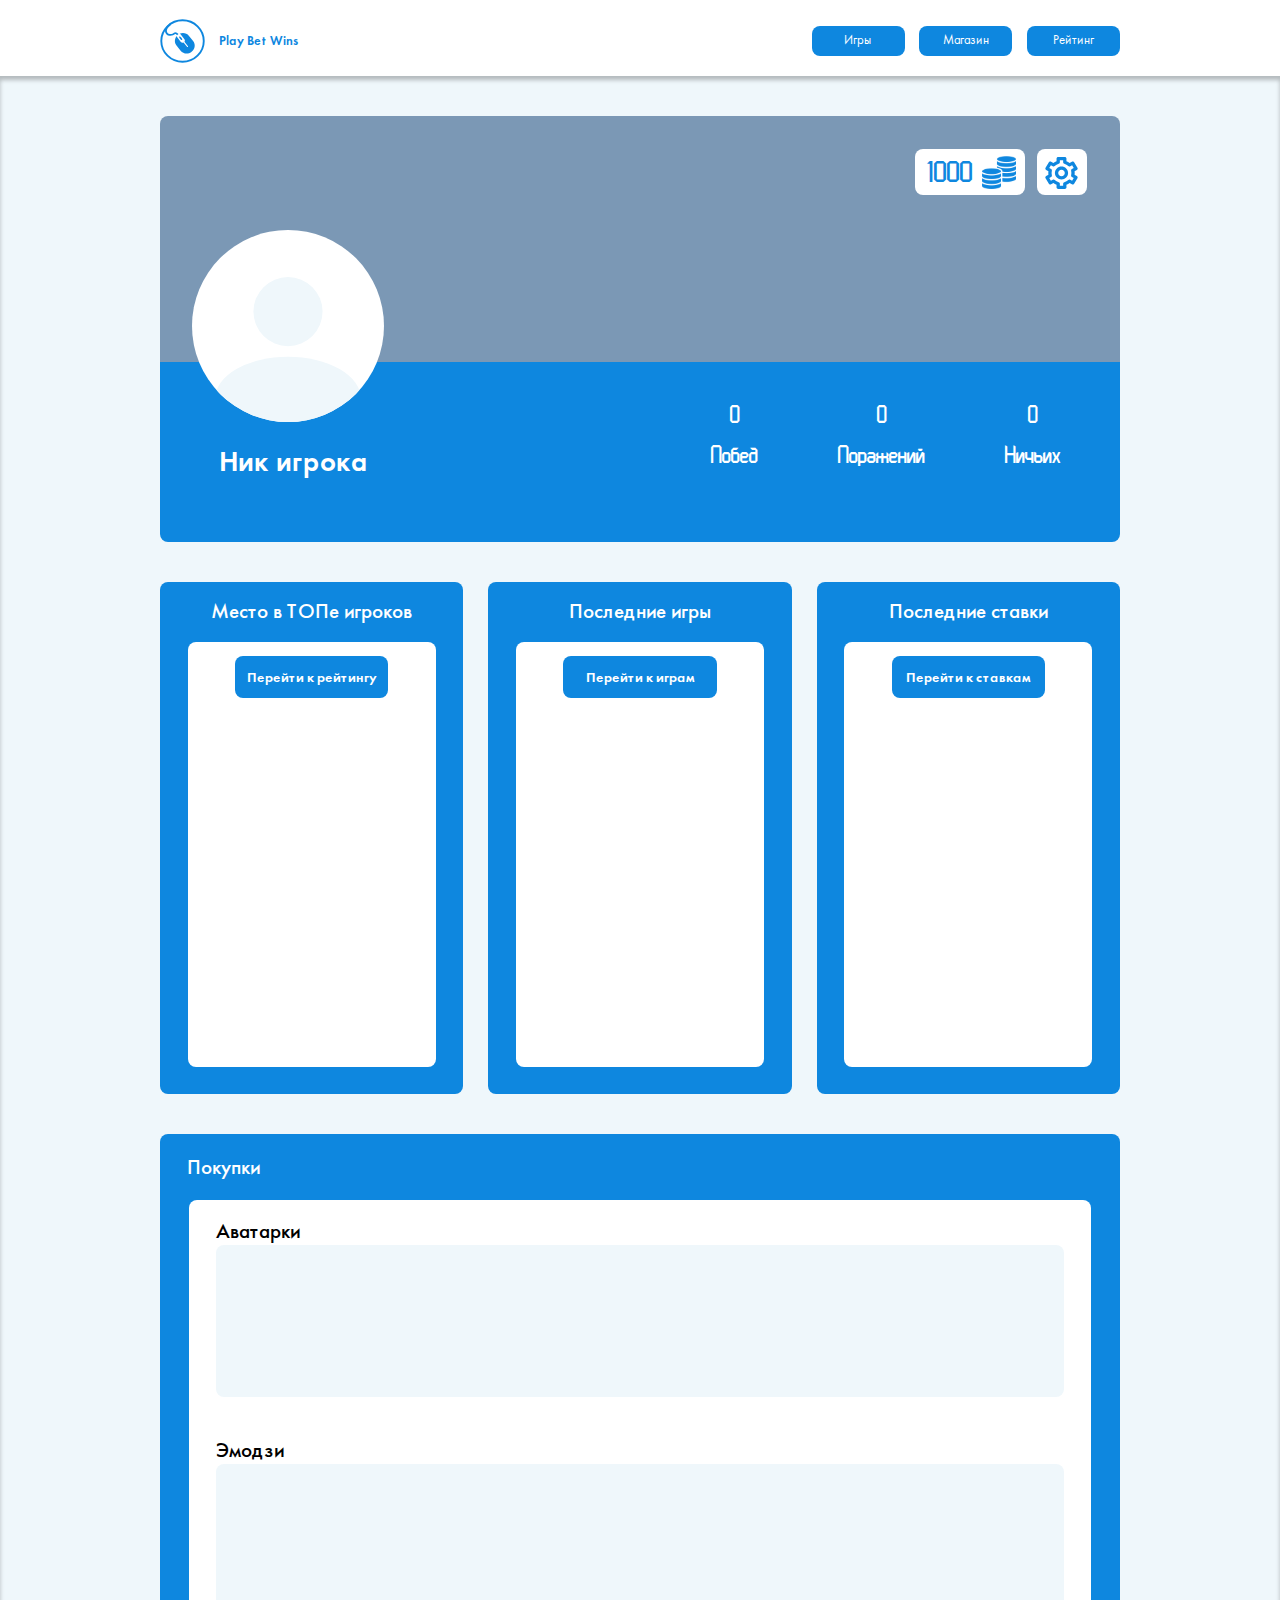
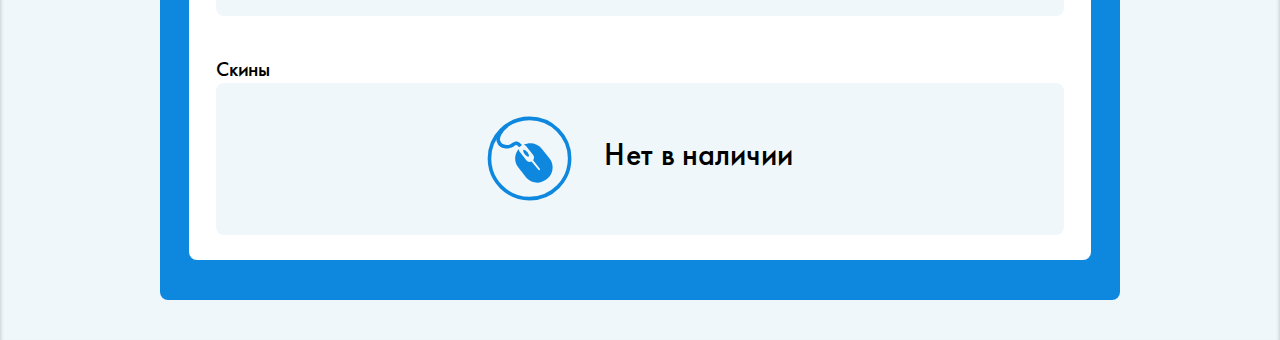
==== commit e916f577: "Themes in customization and bug fixing" ====
--- a/account.html
+++ b/account.html
@@ -10,6 +10,7 @@
     <link rel="stylesheet" href="css/style.css">
     <link rel="shortcut icon" href="img/favicon.ico" type="image/x-icon">
     <script src="js/jquery-3.6.3.js"></script>
+    <script src="js/theme.js"></script>
     <script src="js/account.js"></script>
 </head>
 
@@ -29,9 +30,9 @@
                 </div>
 
                 <div id="header_login" class="header__right">
-                    <div class="menu-button button__icons">
+                    <a href="home.html" class="menu-button button__icons">
                         <img class="icon" src="img/icons/calendar-white.svg" alt="calendar">
-                    </div>
+                    </a>
 
                     <div class="menu-button button__profile">
                         <img class="icon" src="img/icons/Avatars-1.svg" alt="Avatar">
@@ -92,6 +93,7 @@
             <div class="account__wrapper">
                 <div class="grey__rectangle__account">
                     <div class="account__right">
+                        <img class="big_avatar" src="img/icons/Avatars-1.svg" alt="Avatar">
                         <div class="account-button button__coins">
                             <h3 class="coins__txt">1000</h3>
                             <img class="coins" src="img/icons/coins-blue.svg" alt="coins">
--- a/css/style.css
+++ b/css/style.css
@@ -565,6 +565,7 @@
     line-height: 1.1vw;
     margin: 0 auto;
     padding: 1.2vw .9vw;
+    color: var(--color-black);
 }
 
 .white_rectangle .present {
@@ -671,7 +672,7 @@
 .registration_window,
 .confirmation_window,
 .thanksforpay_window,
-.succesregistration_window{
+.succesregistration_window {
     display: flex;
     flex-direction: column;
     justify-content: space-between;
@@ -767,6 +768,7 @@
     font-size: 1.4vw;
     line-height: 1vw;
     text-align: center;
+    color: var(--color-black);
 }
 
 .modal_window .large-size {
@@ -882,6 +884,13 @@
     justify-content: space-between;
     align-items: end;
     padding: 2.6vw 4.6vw 5.2vw;
+}
+
+.big_avatar {
+    position: absolute;
+    width: 15vw;
+    left: 15vw;
+    top: 18vw;
 }
 
 .account__right {
@@ -1043,6 +1052,7 @@
     line-height: 2.1vw;
     margin-left: 3%;
     margin-top: 3.125vw;
+    color: var(--color-black);
 }
 
 .shops__account__text:first-child {
@@ -1074,6 +1084,17 @@
     font-size: 2.5vw;
     line-height: 3.2vw;
     margin: auto;
+    color: var(--color-black);
+}
+
+.games_square p,
+#gameMenu p,
+#betsMenu p {
+    font-family: Futura;
+    font-weight: 450;
+    font-size: 1.5vw;
+    margin: auto;
+    color: var(--color-black);
 }
 
 .avatars {
@@ -1266,35 +1287,119 @@
 
 /*страница настроек профиля*/
 
-.exit {
-    margin-top: 4vw;
-    font-family: 'Futura';
-    font-weight: 400;
-    font-size: 1.2vw;
-    text-align: center;
-    color: var(--color-white);
-    align-items: flex-start;
-}
-
-.exit_icon {
-    margin-top: 4vw;
-    width: 2vw;
-    height: 2vw;
-}
-
-.exit-button {
-    padding-left: 2vw;
-    background-color: var(--color-basic);
-    font-family: 'Futura';
-    font-weight: 400;
-    font-size: 1.2vw;
-    line-height: 15vw;
-    color: var(--color-white);
-}
-
-.exit-button_icons {
-    display: inline-block;
-    margin-right: 4vw;
+.borderElement1 .exit {
+    margin-top: 5vw;
+}
+
+.exit .text {
+    font-size: 1.3vw;
+}
+
+.setting_title {
+    font-family: Futura;
+    font-weight: 600;
+    font-size: 2vw;
+    color: var(--color-basic);
+    margin-top: 6vw;
+}
+
+#avatars_menu {
+    display: none;
+    width: 90%;
+}
+
+.avatar_menu {
+    overflow-y: auto;
+    overflow-x: hidden;
+    display: grid;
+    grid-template-columns: 1fr 1fr 1fr 1fr 1fr;
+    grid-gap: 2.275vw;
+    min-width: 86%;
+    height: 25.875vw;
+    background-color: var(--color-ground);
+    border-radius: 0.625vw;
+    margin: 0 auto;
+    padding: 4%;
+    margin-top: 4%;
+}
+
+.avatar_menu .avatars {
+    margin: 0;
+    cursor: pointer;
+}
+
+.avatar_menu .disabled {
+    filter: grayscale(1);
+    background-color: white;
+    cursor: default;
+}
+
+#password_menu {
+    width: 40%;
+    height: 60%;
+    display: flex;
+    flex-direction: column;
+    justify-content: space-between;
+    background: var(--color-white);
+    border-radius: 1.4vw;
+    padding: 2vw 3.3vw 3.3vw;
+}
+
+#password_menu button {
+    width: 100%;
+    height: 14%;
+    padding-top: 5%;
+    padding-bottom: 4%;
+    font-family: Futura;
+    font-weight: 900;
+    line-height: 1vw;
+    text-align: center;
+    color: var(--color-white);
+    margin: 0 auto;
+    font-size: 1.5vw;
+}
+
+#password_menu button:hover {
+    scale: .95;
+    transition: .2s;
+    cursor: pointer;
+}
+
+#theme_menu {
+    display: flex;
+    flex-direction: column;
+    overflow-y: auto;
+}
+
+.color_card {
+    display: flex;
+    height: 10vw;
+    width: 42vw;
+    margin-top: 2vw;
+    border: var(--color-basic) solid 0.3vw;
+    border-radius: 1vw;
+    cursor: pointer;
+}
+
+.color_card:last-child {
+    margin-bottom: 2vw;
+}
+
+.color_card .color {
+    flex-grow: 1;
+    transition: all 0.1s ease-in-out;
+}
+
+.color_card .color:first-child {
+    border-radius: .75vw 0 0 .75vw;
+}
+
+.color_card .color:last-child {
+    border-radius: 0 .75vw .75vw 0;
+}
+
+.color_card .color:hover {
+    flex-grow: 1.5;
 }
 
 /*страница настроек профиля*/
@@ -1636,6 +1741,7 @@
     flex-direction: column;
     align-items: center;
 }
+
 .versusInfo span {
     color: var(--color-white);
     font-family: 'Futura';
@@ -1649,6 +1755,7 @@
     width: 5vw;
     transition: border 0.4s, scale 0.4s;
 }
+
 .playerInfo .selected {
     border: 0.3vw var(--color-light-blue) solid;
     border-radius: 50%;
@@ -1702,6 +1809,164 @@
 }
 
 /*Страница с игрой*/
+
+
+/*Календарь с монетками*/
+
+.calendar_window {
+    background: var(--color-white);
+    border-radius: 1.4vw;
+    padding: 3vw;
+    width: 48vw;
+    height: 30vw;
+    margin: 5vw auto;
+}
+
+.calendar_money_button {
+    flex-wrap: wrap;
+    width: 75%;
+    display: flex;
+    margin: 1vw auto;
+}
+
+.calendar_money_button_two {
+    display: flex;
+    transform: scale(1.3);
+    margin: auto;
+}
+
+.button_with_day {
+    display: flex;
+    flex-direction: column;
+    justify-content: center;
+    margin: 0.9vw auto;
+}
+
+.button_with_day_text {
+    font-family: 'Futura';
+    font-weight: 700;
+    font-size: 1.5vw;
+    text-align: center;
+    color: var(--color-basic);
+
+}
+
+.calendar_money_button_two .calendar_button {
+    margin-right: 1vw;
+    margin-left: 1vw;
+}
+
+.title__calendar {
+    font-family: 'Tith';
+    font-size: 5vw;
+    line-height: 1.9vw;
+    margin-top: 2vw;
+    color: var(--color-basic);
+}
+
+.button_wrap {
+    flex-wrap: wrap;
+}
+
+.calendar_button {
+    flex-direction: column;
+    align-items: center;
+    border: 0.2vw var(--color-basic) solid;
+    border-radius: 0.63vw;
+    padding-right: 2vw;
+    padding-left: 2vw;
+    margin: 0.5vw auto;
+}
+
+.img_money {
+    width: 3.3vw;
+    height: 3.3vw;
+    margin-top: 1vw;
+}
+
+.flex-item {
+    font-family: 'Tith';
+    font-size: 2.6vw;
+    text-align: center;
+    color: var(--color-basic);
+}
+
+.current_button:hover {
+    scale: .95;
+    transition: .2s;
+    cursor: pointer;
+}
+
+.calendar_window_prize {
+    background: var(--color-white);
+    border-radius: 1.4vw;
+    padding: 3vw;
+    width: 35vw;
+    height: 33vw;
+    margin: 5vw auto;
+}
+
+.calendar_prize {
+    display: flex;
+    flex-direction: column;
+    justify-content: center;
+    align-items: center;
+}
+
+.img_money_prize {
+    width: 10.3vw;
+    height: 10.3vw;
+    display: block;
+    margin-left: auto;
+    margin-right: auto;
+    margin-top: 4vw;
+    margin-bottom: 2vw;
+}
+
+.flex-item-prize {
+    font-family: 'Tith';
+    font-size: 6.6vw;
+    color: var(--color-basic);
+}
+
+.title__calendar_prize {
+    font-family: 'Tith';
+    font-size: 5vw;
+    text-align: center;
+    line-height: 1.9vw;
+    margin-top: 2vw;
+    color: var(--color-basic);
+}
+
+.prize_button {
+    display: inline-block;
+    width: 18.75vw;
+    height: 2.7vw;
+    padding-top: 1vw;
+    font-family: 'Futura';
+    font-weight: 450;
+    font-size: 1.25vw;
+    line-height: 1.6vw;
+    text-align: center;
+    color: var(--color-white);
+    background-color: var(--color-basic);
+    margin: 0 auto;
+    border: none;
+    text-align: center;
+    text-decoration: none;
+    display: inline-block;
+    border-radius: 0.63vw;
+    margin-top: 1vw;
+    margin-bottom: 3vw;
+}
+
+.prize_button:hover {
+    scale: .95;
+    transition: .2s;
+    cursor: pointer;
+}
+
+/*Календарь с монетками*/
 
 /*Повторяющиеся элементы*/
 #header_login,
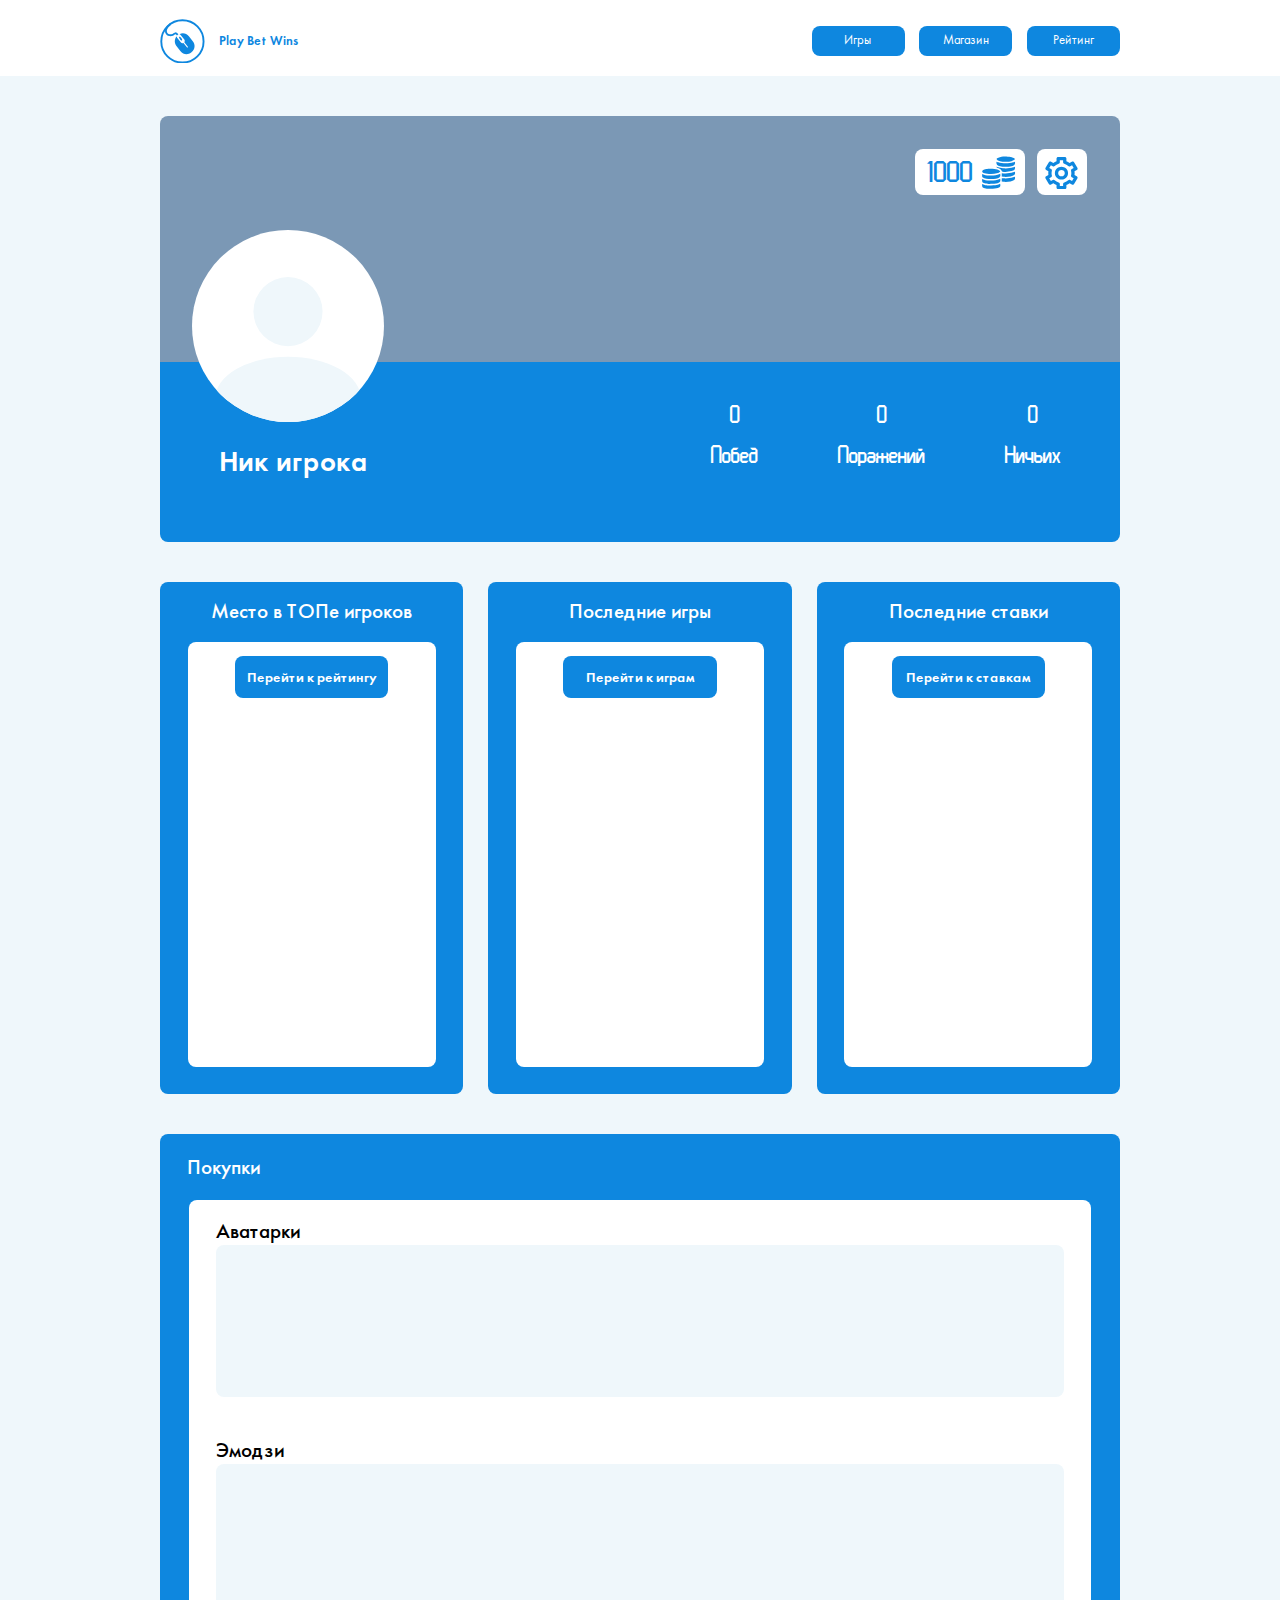
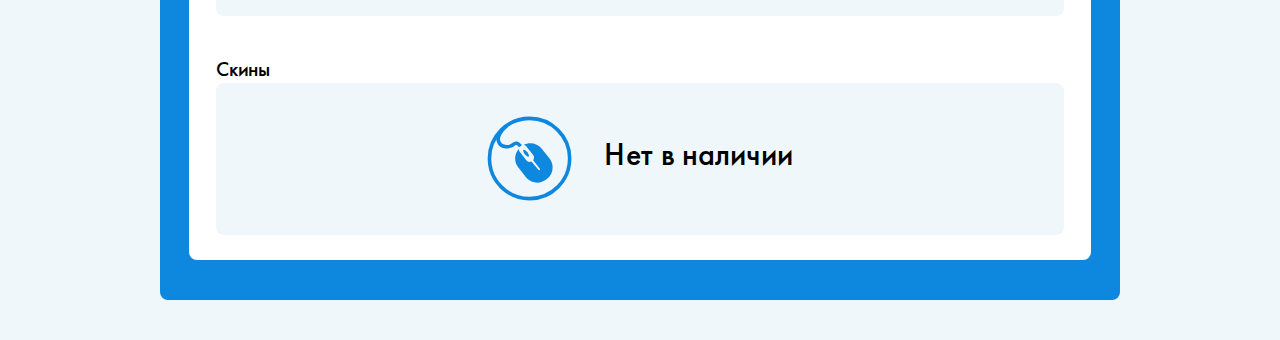
==== commit 27a8f83e: "in-game chat, added adaptability for mobile devices and made fixes" ====
--- a/account.html
+++ b/account.html
@@ -7,6 +7,7 @@
     <meta name="viewport" content="width=device-width, initial-scale=1.0">
     <title>Аккаунт</title>
     <link rel="stylesheet" href="css/reset.css">
+    <link rel="stylesheet" href="css/account.css">
     <link rel="stylesheet" href="css/style.css">
     <link rel="shortcut icon" href="img/favicon.ico" type="image/x-icon">
     <script src="js/jquery-3.6.3.js"></script>
@@ -19,8 +20,44 @@
 
         <header>
             <div class="header__wrapper">
+                <button class="phoneMenu" type="button">
+                    <svg version="1.1" id="Слой_1" xmlns="http://www.w3.org/2000/svg"
+                        xmlns:xlink="http://www.w3.org/1999/xlink" x="0px" y="0px" viewBox="0 0 423 393"
+                        style="enable-background:new 0 0 423 393;" xml:space="preserve">
+                        <g>
+                            <path
+                                d="M85.2,101c84.2-0.2,168.4-0.2,252.6,0c0.2,11.3,0.3,22.6,0,34c-84.2,0.1-168.4,0.1-252.5,0C84.9,123.6,85,112.3,85.2,101z" />
+                            <path d="M85.2,177.1c84.2-0.2,168.4-0.2,252.6,0c0.2,11.3,0.3,22.6,0,34c-84.2,0.1-168.4,0.1-252.5,0
+		C84.9,199.8,85,188.5,85.2,177.1z" />
+                            <path d="M85.2,258.1c84.2-0.2,168.4-0.2,252.6,0c0.2,11.3,0.3,22.6,0,34c-84.2,0.1-168.4,0.1-252.5,0
+		C84.9,280.8,85,269.5,85.2,258.1z" />
+                        </g>
+                    </svg>
+                    <span>X</span>
+                </button>
                 <a href="home.html" class="header__left">
-                    <img class="header__logo" src="img/LogoM.svg" alt="Logotype">
+                    <svg class="header__logo" version="1.1" id="Слой_1" xmlns="http://www.w3.org/2000/svg"
+                        xmlns:xlink="http://www.w3.org/1999/xlink" x="0px" y="0px" viewBox="0 0 70.7 71"
+                        style="enable-background:new 0 0 70.7 71;" xml:space="preserve">
+                        <style type="text/css">
+                            .st0 {
+                                fill: none;
+                                stroke-width: 3;
+                                stroke-miterlimit: 10;
+                            }
+                        </style>
+                        <g>
+                            <path class="st0" stroke="#0E87DF"
+                                d="M35.4,69c18.5,0,33.5-15,33.5-33.5S53.9,2,35.4,2S1.9,17,1.9,35.5S16.9,69,35.4,69z" />
+                            <path class="st1" fill="#0E87DF" d="M30.7,24c0.7,0.2,1.4,0.6,1.9,1.2l5.8,7.3c1,1.3,1,3.1,0,4.4l5.6,7.1c0.3,0.3,0.2,0.9-0.1,1.1
+		c-0.3,0.3-0.9,0.2-1.1-0.1L37,38c-1.5,0.7-3.2,0.3-4.3-1L27,29.6c-0.5-0.6-0.7-1.4-0.7-2.1c-3.7,4.3-4,10.7-0.4,15.3l6.5,8.3
+		c4.1,5.2,11.6,6.1,16.9,2l0.8-0.6c5.2-4.1,6.1-11.6,2-16.9l-6.5-8.3C41.9,22.7,35.7,21.5,30.7,24L30.7,24z" />
+                            <path class="st1" fill="#0E87DF" d="M34.7,33.9c0.6-0.5,0.1-2.1-1.1-3.7c-1.2-1.6-2.7-2.4-3.3-2c-0.6,0.5-0.1,2.1,1.1,3.7
+		C32.7,33.5,34.1,34.3,34.7,33.9z" />
+                            <path class="st0" stroke="#0E87DF" d="M16.5,8c-5.4,4.4-8.2,9.6-7.1,13c0.8,2.4,2.4,3.5,2.4,3.5c1.2,0.8,2.4,0.9,3.5,1.1c0.8,0.1,2.6,0.2,4.6-0.6
+		c2.3-0.9,2.6-2.2,4-2.3c0.9-0.1,2.2,0.3,4,2.5" />
+                        </g>
+                    </svg>
                     <div class="header__name">Play Bet Wins</div>
                 </a>
                 <div class="header__center">
@@ -96,10 +133,39 @@
                         <img class="big_avatar" src="img/icons/Avatars-1.svg" alt="Avatar">
                         <div class="account-button button__coins">
                             <h3 class="coins__txt">1000</h3>
-                            <img class="coins" src="img/icons/coins-blue.svg" alt="coins">
+                            <svg class="coins" version="1.1" id="Слой_1" xmlns="http://www.w3.org/2000/svg"
+                                xmlns:xlink="http://www.w3.org/1999/xlink" x="0px" y="0px" viewBox="0 0 100 100"
+                                style="enable-background:new 0 0 100 100;" xml:space="preserve">
+                                <g transform="translate(0.000000,100.000000) scale(0.100000,-0.100000)">
+                                    <path class="st0" fill="#FFFFFF" d="M586.5,980.6c-62-11-139-46-147-65c-8-21,39-53,103-72c77-23,265-23,343,0c32,10,69,28,84,40l27,23l-22,21
+		C924.5,974.6,712.5,1002.6,586.5,980.6z" />
+                                    <path class="st0" fill="#FFFFFF" d="M433.5,791.6c0-49,28-74,109-98c77-23,265-23,342,0c81,24,109,49,109,98c0,21-1,39-2,39c-2,0-27-9-56-20
+		c-112-43-332-43-444,0c-29,11-54,20-55,20C434.5,830.6,433.5,812.6,433.5,791.6z" />
+                                    <path class="st0" fill="#FFFFFF" d="M433.5,666.6c0-7,19-19,44-26c52-14,116-64,116-90c0-36,174-38,296-5c75,21,104,48,104,96c0,21-1,39-2,39
+		c-2,0-27-9-55-20c-76-29-206-41-308-29c-47,5-109,18-138,29C428.5,684.6,433.5,683.6,433.5,666.6z" />
+                                    <path class="st0" fill="#FFFFFF" d="M126.5,606.6c-218-50-124-146,143-147c141,0,238,22,273,64c17,21-19,53-84,73
+		C387.5,618.6,204.5,623.6,126.5,606.6z" />
+                                    <path class="st0" fill="#FFFFFF" d="M931.5,509.6c-62-24-192-40-273-32l-65,6v-51v-51l56-7c108-13,264,15,318,57c20,16,26,29,26,60
+		C993.5,535.6,995.5,535.6,931.5,509.6z" />
+                                    <path class="st0" fill="#FFFFFF" d="M513.5,448.6c-94-45-339-50-452-10l-58,21v-44c0-35,5-48,23-59c94-62,399-63,493-1c31,20,36,33,32,77l-3,33
+		L513.5,448.6z" />
+                                    <path class="st0" fill="#FFFFFF" d="M931.5,359.6c-62-24-192-40-273-32l-65,6v-51v-51l56-7c108-13,264,15,318,57c20,16,26,29,26,60
+		C993.5,385.6,995.5,385.6,931.5,359.6z" />
+                                    <path class="st0" fill="#FFFFFF" d="M513.5,298.6c-95-45-344-51-450-9c-30,11-56,21-57,21c-2,0-3-20-3-45c0-54,15-67,110-91c49-12,93-15,190-11
+		c189,7,254,37,248,114l-3,38L513.5,298.6z" />
+                                    <path class="st0" fill="#FFFFFF" d="M538.5,162.6c-5-5-35-18-65-28c-44-15-84-19-205-19c-131,1-157,4-205,23c-30,12-56,22-57,22c-2,0-3-20-3-44
+		c0-53,19-68,112-92c81-21,290-15,359,10c64,23,81,44,77,96C549.5,157.6,545.5,168.6,538.5,162.6z" />
+                                </g>
+                            </svg>
                         </div>
                         <a href="settings.html" class="account-button button__settings">
-                            <img class="settings__account" src="img/icons/settings.svg" alt="Settings_account">
+                            <svg class="settings__account" width="50" height="50" viewBox="0 0 50 50" fill="none"
+                                xmlns="http://www.w3.org/2000/svg">
+                                <path fill-rule="evenodd" clip-rule="evenodd"
+                                    d="M19.895 0C19.2181 0 18.5689 0.263392 18.0902 0.732233C17.6115 1.20107 17.3426 1.83696 17.3426 2.5V6.455C15.5823 7.15336 13.9302 8.08906 12.4341 9.235L8.9347 7.255C8.34845 6.92349 7.65176 6.83366 6.99789 7.00525C6.34401 7.17685 5.78651 7.59582 5.44802 8.17L0.343062 16.83C0.00459716 17.4042 -0.0871251 18.0866 0.0880715 18.727C0.263268 19.3674 0.691034 19.9135 1.27727 20.245L4.77416 22.2225C4.51239 24.0653 4.51239 25.9347 4.77416 27.7775L1.27727 29.7525C0.986656 29.9167 0.731935 30.1353 0.527671 30.396C0.323408 30.6566 0.17361 30.9542 0.0868447 31.2716C7.93693e-05 31.589 -0.0219515 31.92 0.0220125 32.2458C0.0659765 32.5715 0.175073 32.8856 0.343062 33.17L5.44802 41.83C5.78651 42.4042 6.34401 42.8232 6.99789 42.9947C7.65176 43.1663 8.34845 43.0765 8.9347 42.745L12.4341 40.765C13.9171 41.9025 15.5686 42.84 17.3426 43.545V47.5C17.3426 48.163 17.6115 48.7989 18.0902 49.2678C18.5689 49.7366 19.2181 50 19.895 50H30.105C30.7819 50 31.4311 49.7366 31.9098 49.2678C32.3885 48.7989 32.6574 48.163 32.6574 47.5V43.545C34.4177 42.8466 36.0698 41.9109 37.5658 40.765L41.0653 42.745C41.6515 43.0765 42.3482 43.1663 43.0021 42.9947C43.656 42.8232 44.2135 42.4042 44.552 41.83L49.6569 33.17C49.9954 32.5958 50.0871 31.9134 49.9119 31.273C49.7367 30.6326 49.309 30.0865 48.7227 29.755L45.2258 27.7775C45.4876 25.9347 45.4876 24.0653 45.2258 22.2225L48.7227 20.2475C49.0133 20.0833 49.2681 19.8647 49.4723 19.604C49.6766 19.3434 49.8264 19.0458 49.9131 18.7284C49.9999 18.411 50.0219 18.08 49.978 17.7542C49.934 17.4285 49.8249 17.1144 49.6569 16.83L44.552 8.17C44.2135 7.59582 43.656 7.17685 43.0021 7.00525C42.3482 6.83366 41.6515 6.92349 41.0653 7.255L37.5658 9.235C36.0698 8.08909 34.4177 7.15339 32.6574 6.455V2.5C32.6574 1.83696 32.3885 1.20107 31.9098 0.732233C31.4311 0.263392 30.7819 0 30.105 0H19.895ZM22.4475 8.225V5H27.5525V8.225C27.5528 8.76347 27.7306 9.28746 28.0594 9.71899C28.3882 10.1505 28.8505 10.4665 29.3775 10.62C31.6757 11.2922 33.7802 12.4843 35.5213 14.1C35.9207 14.4707 36.4317 14.705 36.9782 14.7681C37.5246 14.8311 38.0772 14.7196 38.5537 14.45L41.4073 12.835L43.9598 17.165L41.1087 18.7775C40.6329 19.0465 40.2585 19.4587 40.0409 19.9528C39.8234 20.4469 39.7745 20.9965 39.9014 21.52C40.4566 23.8081 40.4566 26.1919 39.9014 28.48C39.7745 29.0035 39.8234 29.5531 40.0409 30.0472C40.2585 30.5413 40.6329 30.9535 41.1087 31.2225L43.9598 32.835L41.4073 37.165L38.5511 35.55C38.0749 35.281 37.5228 35.1698 36.9769 35.2329C36.431 35.2959 35.9205 35.5299 35.5213 35.9C33.7804 37.5159 31.6757 38.708 29.3775 39.38C28.8505 39.5335 28.3882 39.8495 28.0594 40.281C27.7306 40.7125 27.5528 41.2365 27.5525 41.775V45H22.4475V41.775C22.4472 41.2365 22.2694 40.7125 21.9406 40.281C21.6118 39.8495 21.1495 39.5335 20.6225 39.38C18.3243 38.7079 16.2197 37.5158 14.4787 35.9C14.0793 35.5293 13.5683 35.295 13.0218 35.2319C12.4754 35.1689 11.9228 35.2804 11.4463 35.55L8.59267 37.165L6.04019 32.835L8.89131 31.2225C9.36708 30.9535 9.74153 30.5413 9.95904 30.0472C10.1766 29.5531 10.2255 29.0035 10.0986 28.48C9.5434 26.1919 9.5434 23.8081 10.0986 21.52C10.2255 20.9965 10.1766 20.4469 9.95904 19.9528C9.74153 19.4587 9.36708 19.0465 8.89131 18.7775L6.04019 17.165L8.59267 12.835L11.4463 14.45C11.9228 14.7196 12.4754 14.8311 13.0218 14.7681C13.5683 14.705 14.0793 14.4707 14.4787 14.1C16.2198 12.4843 18.3243 11.2922 20.6225 10.62C21.1495 10.4665 21.6118 10.1505 21.9406 9.71899C22.2694 9.28746 22.4472 8.76347 22.4475 8.225ZM19.895 25C19.895 23.6739 20.4329 22.4021 21.3902 21.4645C22.3476 20.5268 23.6461 20 25 20C26.3539 20 27.6524 20.5268 28.6097 21.4645C29.5671 22.4021 30.105 23.6739 30.105 25C30.105 26.3261 29.5671 27.5979 28.6097 28.5355C27.6524 29.4732 26.3539 30 25 30C23.6461 30 22.3476 29.4732 21.3902 28.5355C20.4329 27.5979 19.895 26.3261 19.895 25ZM25 15C22.2922 15 19.6952 16.0536 17.7805 17.9289C15.8658 19.8043 14.7901 22.3478 14.7901 25C14.7901 27.6522 15.8658 30.1957 17.7805 32.0711C19.6952 33.9464 22.2922 35 25 35C27.7078 35 30.3048 33.9464 32.2195 32.0711C34.1342 30.1957 35.2099 27.6522 35.2099 25C35.2099 22.3478 34.1342 19.8043 32.2195 17.9289C30.3048 16.0536 27.7078 15 25 15V15Z"
+                                    fill="#0E87DF" />
+                            </svg>
+
                         </a>
                     </div>
                 </div>
@@ -148,7 +214,7 @@
                         <h3 class="shops__account__text">Эмодзи</h3>
 
                         <div id="smilesMenu" class="ground__rectangle">
-                            
+
                         </div>
 
                         <h3 class="shops__account__text">Скины</h3>
--- a/css/account.css
+++ b/css/account.css
@@ -0,0 +1,430 @@
+/*Страница Аккаунта*/
+.account__wrapper {
+    width: 75%;
+    margin: 3.125vw auto;
+}
+
+.grey__rectangle__account {
+    display: flex;
+    justify-content: space-around;
+    height: 14vw;
+    border-radius: .625vw .625vw 0 0;
+    background-color: var(--color-blue-grey);
+    padding: 2.6vw;
+}
+
+.blue__rectangle__accountt {
+    background-color: var(--color-basic);
+    border-radius: 0 0 .625vw .625vw;
+    display: flex;
+    justify-content: space-between;
+    align-items: end;
+    padding: 2.6vw 4.6vw 5.2vw;
+}
+
+.big_avatar {
+    position: absolute;
+    width: 15vw;
+    left: 15vw;
+    top: 18vw;
+}
+
+.account__right {
+    display: flex;
+    justify-content: end;
+    width: 100%;
+}
+
+.account-button {
+    background-color: var(--color-white);
+    border-radius: .625vw;
+    height: 3.6vw;
+}
+
+.button__settings {
+    margin-left: .9vw;
+    width: 3.9vw;
+}
+
+.settings__account {
+    display: block;
+    width: 70%;
+    height: 70%;
+    margin: 15% auto;
+}
+
+.button__coins {
+    display: flex;
+    width: 8.6vw;
+}
+
+.coins__txt {
+    font-family: TitH;
+    font-weight: 400;
+    font-size: 3.3vw;
+    line-height: 2.3vw;
+    color: var(--color-basic);
+    margin-left: .9vw;
+    margin-top: .7vw;
+}
+
+.coins {
+    display: block;
+    width: 2.6vw;
+    height: 2.6vw;
+    margin: auto;
+}
+
+.header__account__txt {
+    margin-left: 6.25vw;
+    font-family: TitH;
+    font-weight: 400;
+    font-size: 2.6vw;
+    line-height: 3.125vw;
+    text-align: center;
+    color: var(--color-white);
+}
+
+.nickname__account__txt {
+    font-family: Futura;
+    font-weight: 600;
+    font-size: 2.2vw;
+    color: var(--color-white);
+}
+
+.blue__rectangle__account {
+    width: 23.7vw;
+    height: 40vw;
+    background-color: var(--color-basic);
+    border-radius: .625vw;
+}
+
+.white__square__account {
+    display: grid;
+    grid-template-rows: 1fr 1fr 1fr 1fr 1fr 1fr;
+    margin: auto;
+    width: 19.4vw;
+    height: 33.2vw;
+    border-radius: .625vw;
+    background-color: var(--color-white);
+}
+
+.white__square__account .player_rate {
+    margin: 0;
+    padding: 0 1.2vw;
+}
+
+.button__account__blue {
+    display: block;
+    padding-top: .625vw;
+    width: 12vw;
+    height: 2.7vw;
+    font-family: Futura;
+    font-weight: 600;
+    font-size: 1.1vw;
+    line-height: 2.1vw;
+    text-align: center;
+    color: var(--color-white);
+    margin: auto;
+}
+
+.account__title {
+    color: var(--color-white);
+    font-family: Futura;
+    font-weight: 450;
+    font-size: 1.65vw;
+    line-height: 2.1vw;
+    text-align: center;
+    padding: 1.3vw 0;
+}
+
+.description__account {
+    padding-top: 2.6vw;
+    font-family: Futura;
+    font-weight: 400;
+    font-size: 1.65vw;
+    line-height: 2.1vw;
+    text-align: center;
+    color: var(--color-black);
+}
+
+.account__logo {
+    display: block;
+    width: 6.65vw;
+    height: 6.65vw;
+    margin: 0 auto;
+}
+
+.blue__rectangle__account__footer {
+    background-color: var(--color-basic);
+    width: 100%;
+    border-radius: .625vw;
+    margin: 3.125vw auto;
+    padding: 1.55vw 0 3.125vw;
+}
+
+.shops__account {
+    font-family: Futura;
+    font-weight: 450;
+    font-size: 1.65vw;
+    line-height: 2.1vw;
+    margin-left: 2.1vw;
+    color: var(--color-white);
+    margin-bottom: 1.55vw;
+}
+
+.white__rectangle__account__footer {
+    width: 94%;
+    background-color: var(--color-white);
+    border-radius: .625vw;
+    margin: auto;
+    padding: 1.4vw 0 2vw;
+}
+
+.shops__account__text {
+    font-family: Futura;
+    font-weight: 450;
+    font-size: 1.65vw;
+    line-height: 2.1vw;
+    margin-left: 3%;
+    margin-top: 3.125vw;
+    color: var(--color-black);
+}
+
+.shops__account__text:first-child {
+    margin-top: 0;
+}
+
+.ground__rectangle {
+    overflow-x: auto;
+    display: flex;
+    align-items: center;
+    width: 86%;
+    height: 11.875vw;
+    background-color: var(--color-ground);
+    border-radius: .625vw;
+    margin: 0 auto;
+    padding: 0 4%;
+}
+
+.account__logo__footter {
+    width: 6.65vw;
+    height: 6.65vw;
+    margin-right: 2vw;
+}
+
+.not_pictures {
+    display: block;
+    font-family: Futura;
+    font-weight: 450;
+    font-size: 2.5vw;
+    line-height: 3.2vw;
+    margin: auto;
+    color: var(--color-black);
+}
+
+.games_square p,
+#gameMenu p,
+#betsMenu p {
+    font-family: Futura;
+    font-weight: 450;
+    font-size: 1.5vw;
+    margin: auto;
+    color: var(--color-black);
+}
+
+.player_statistic {
+    display: grid;
+    grid-template-columns: 2fr 1fr 1fr;
+    margin-left: 1vw;
+    padding-bottom: .1vw;
+    border-bottom: .15vw solid var(--color-light-blue);
+    border-radius: .11vw;
+    width: 100%;
+}
+
+.small__grey__rectangle {
+    display: flex;
+    justify-content: space-around;
+    align-items: center;
+    width: 17vw;
+    height: 4vw;
+    background-color: var(--color-light-blue);
+    border-radius: .625vw;
+    margin: auto;
+}
+
+/*Страница Аккаунта*/
+
+@media (max-width: 800px) {
+
+    .account__wrapper {
+        margin: 3.125vh auto;
+    }
+
+    .grey__rectangle__account {
+        height: 4vh;
+        border-radius: .625vh .625vh 0 0;
+        padding: 2.6vh;
+    }
+
+    .blue__rectangle__accountt {
+        border-radius: 0 0 .625vh .625vh;
+        padding: 2.6vh 3.6vh 2.2vh;
+    }
+
+    .account-button {
+        border-radius: .625vh;
+        height: 3.6vh;
+    }
+
+    .button__settings {
+        margin-left: .9vh;
+        width: 3.9vh;
+    }
+
+    .button__coins {
+        width: 8.6vh;
+    }
+
+    .coins__txt {
+        font-size: 3.3vh;
+        line-height: 2.3vh;
+        margin-left: .9vh;
+        margin-top: .7vh;
+    }
+
+    .coins {
+        width: 2.6vh;
+        height: 2.6vh;
+    }
+
+    .header__account__txt {
+        margin-left: 1.5vh;
+        font-size: 2.6vh;
+        line-height: 3.125vh;
+    }
+
+    .nickname__account__txt {
+        font-size: 2.2vh;
+        margin-bottom: 1vh;
+    }
+
+    .small__grey__rectangle {
+        width: 17vh;
+        height: 4vh;
+        border-radius: .625vh;
+        margin-bottom: 1vh;
+    }
+
+    .small__grey__rectangle h3 {
+        font-size: 3vw;
+    }
+
+    .big_avatar {
+        top: 24.45vw;
+        width: 10vh;
+    }
+
+    .blue__rectangle__account {
+        width: 70%;
+        height: auto;
+        border-radius: .625vh;
+        margin-bottom: 4vh;
+        padding-bottom: 3vh;
+    }
+
+    .account__title {
+        font-size: 3.65vw;
+        padding: 3.3vw 0;
+    }
+
+    .white__square__account {
+        width: 90%;
+        height: auto;
+        border-radius: .625vh;
+        padding: 2vh 0;
+    }
+
+    .white__square__account .player_rate {
+        padding: 1.2vh;
+    }
+
+    .button__account__blue {
+        padding-top: .625vh;
+        width: 12vh;
+        height: 2.7vh;
+        font-size: 1.1vh;
+        line-height: 2.1vh;
+    }
+
+    .account__title {
+        font-size: 2vh;
+        line-height: 2.1vh;
+        padding: 1.3vh 0;
+    }
+
+    .description__account {
+        padding-top: 2.6vh;
+        font-size: 1.65vh;
+        line-height: 2.1vh;
+    }
+
+    .account__logo {
+        width: 6.65vh;
+        height: 6.65vh;
+    }
+
+    .blue__rectangle__account__footer {
+        border-radius: .625vh;
+        margin: 3.125vh auto;
+        padding: 1.55vh 0 3.125vh;
+    }
+
+    .shops__account {
+        font-size: 1.65vh;
+        line-height: 2.1vh;
+        margin-left: 2.1vh;
+        margin-bottom: 1.55vh;
+    }
+
+    .white__rectangle__account__footer {
+        border-radius: .625vh;
+        padding: 1.4vh 0 2vh;
+    }
+
+    .shops__account__text {
+        font-size: 1.65vh;
+        line-height: 2.1vh;
+    }
+
+    .games_square p,
+    #gameMenu p,
+    #betsMenu p {
+        font-size: 1.5vh;
+    }
+
+    .avatars {
+        width: 6.65vh;
+        height: 6.65vh;
+        border: .3vh solid var(--color-basic);
+    }
+
+    .player_statistic {
+        margin-left: 1vh;
+        padding-bottom: .1vh;
+        border-bottom: .15vh solid var(--color-light-blue);
+        border-radius: .11vh;
+        align-items: center;
+    }
+
+    .top_player .nickname {
+        font-size: 3vw;
+        margin-left: 0;
+        line-height: 0;
+    }
+
+    .top_player .nickname {
+        font-size: 1.75vh;
+    }
+}--- a/css/style.css
+++ b/css/style.css
@@ -89,7 +89,7 @@
 .flex {
     display: flex;
     flex-direction: column;
-    height: 100vh;
+    min-height: 100vh;
     background-color: var(--color-ground);
 }
 
@@ -98,6 +98,10 @@
 header {
     width: 100%;
     background-color: var(--color-white);
+}
+
+.phoneMenu {
+    display: none;
 }
 
 .header__wrapper {
@@ -122,6 +126,14 @@
     background-repeat: no-repeat;
     width: 3.5vw;
     height: 3.5vw;
+}
+
+.header__logo path.st0 {
+    stroke: var(--color-basic);
+}
+
+.header__logo path.st1 {
+    fill: var(--color-basic);
 }
 
 .header__name {
@@ -202,6 +214,7 @@
     box-shadow: 0 10px 20px 0 #000;
     border-radius: 0 0 12px 12px;
     transition: .5s ease-in-out;
+    z-index: 50;
 }
 
 .drop__wrapper {
@@ -209,7 +222,7 @@
     flex-direction: column;
     justify-content: space-between;
     width: 100%;
-    height: calc(100%-64px);
+    height: calc(100% - 64px);
     margin: 32px 0;
 }
 
@@ -306,327 +319,6 @@
 
 /*Выпадающее окно*/
 /*Заголовок*/
-/*Главная до авторизации*/
-.title__wrapper {
-    width: 75%;
-    padding-top: 9vw;
-    display: flex;
-    justify-content: space-between;
-    align-items: center;
-    margin: auto;
-}
-
-.title__box {
-    max-width: 34vw;
-    display: flex;
-    flex-direction: column;
-}
-
-.title__box .title {
-    font-family: Tith;
-    font-weight: 400;
-    font-size: 5.3vw;
-    line-height: 3.75vw;
-    color: var(--color-basic);
-}
-
-.title__box .description {
-    margin-top: 1vw;
-    font-family: Futura;
-    font-weight: 400;
-    font-size: 1.6vw;
-    line-height: 2.1vw;
-}
-
-.mascot {
-    width: 26vw;
-    height: 26vw;
-}
-
-.button__registration {
-    margin-top: 2vw;
-    width: 24vw;
-    height: 3.4vw;
-    padding-top: 1.7vw;
-    font-family: Futura;
-    font-weight: 600;
-    font-size: 1.7vw;
-    line-height: 2.1vw;
-    text-align: center;
-    color: var(--color-white);
-}
-
-.blue__rectangle {
-    display: flex;
-    justify-content: space-around;
-    background-color: var(--color-basic);
-    margin-top: 9vw;
-    width: 100%;
-    height: 55vh;
-    padding: 2.6vw 0;
-}
-
-.white__square {
-    display: grid;
-    grid-template-rows: 1fr 3fr 1fr;
-    background-color: var(--color-white);
-    width: 22vw;
-    height: 20vw;
-    border-radius: .625vw;
-}
-
-.neheader__name {
-    font-family: Tith;
-    font-weight: 400;
-    font-size: 3.3vw;
-    line-height: 2.4vw;
-    text-align: center;
-    color: var(--color-basic);
-    margin: 2vw 0;
-}
-
-.neheader__text {
-    font-family: Futura;
-    font-weight: 400;
-    font-size: 1.25vw;
-    line-height: 1.6vw;
-    text-align: center;
-    padding: 0 1.3vw;
-}
-
-.neheader__logo {
-    display: block;
-    width: 4.4vw;
-    height: 4.4vw;
-    padding-bottom: .65vw;
-    margin: 0 auto;
-}
-
-.boy__with__money {
-    background-color: var(--color-white);
-    width: 50vw;
-    height: 40vw;
-    margin: 6vw auto;
-}
-
-.boy__with__money .title {
-    font-family: TitH;
-    font-weight: 400;
-    font-size: 5vw;
-    line-height: 3.6vw;
-    text-align: center;
-    color: var(--color-basic);
-    padding-top: 2vw;
-}
-
-.boy__money {
-    display: block;
-    width: 22vw;
-    margin: 3.75vw auto;
-}
-
-.boy__with__money .discription {
-    font-family: Futura;
-    font-weight: 400;
-    font-size: 1.8vw;
-    line-height: 2.4vw;
-    text-align: center;
-    color: var(--color-black);
-}
-
-.grey__rectangle {
-    display: flex;
-    justify-content: space-around;
-    background-color: var(--color-light-grey);
-    width: 100%;
-    height: 13vw;
-    padding: 5vw 0;
-}
-
-.footer__name,
-.footer__text {
-    font-family: Futura;
-    font-size: 1.25vw;
-}
-
-.footer__name {
-    font-weight: 600;
-    line-height: 1.6vw;
-}
-
-.footer__text {
-    margin-top: 1.25vw;
-    font-weight: 400;
-    line-height: 2.2vw;
-}
-
-.blue__grey__rectangle {
-    display: flex;
-    justify-content: space-around;
-    background-color: var(--color-blue-grey);
-    width: 100%;
-    height: 1.8vw;
-    padding-top: 1vw;
-}
-
-.blue__grey__rectangle__text {
-    font-family: Futura;
-    font-weight: 400;
-    font-size: .7vw;
-    line-height: .9vw;
-    text-align: center;
-}
-
-/*Главная до авторизации*/
-
-/*Главная после авторизации*/
-main {
-    width: 100%;
-    background-color: var(--color-ground);
-    box-shadow: inset 0 4px 4px rgba(0, 0, 0, 0.25);
-}
-
-.main_title {
-    font-family: Tith;
-    font-weight: 400;
-    font-size: 5vw;
-    line-height: 3.6vw;
-    text-align: center;
-    color: var(--color-basic);
-    padding: 2vw 0;
-}
-
-.title_catalog {
-    padding: 6vw 0;
-}
-
-.main__wrapper {
-    width: 75%;
-    display: flex;
-    justify-content: space-between;
-    margin: auto;
-}
-
-.wrap {
-    flex-wrap: wrap;
-}
-
-.main__one_page {
-    height: 100%;
-}
-
-.white_rectangle {
-    width: 24vw;
-    height: 35vw;
-    background: var(--color-white);
-    border-radius: .625vw;
-    display: flex;
-    flex-direction: column;
-    justify-content: space-between;
-    margin-bottom: 6vw;
-    padding: 1.3vw 0;
-}
-
-.white_rectangle .title {
-    font-family: Futura;
-    font-weight: 600;
-    font-size: 1.8vw;
-    line-height: 2.3vw;
-    text-align: center;
-    color: var(--color-basic);
-}
-
-.button__rectangle {
-    width: 18.75vw;
-    height: 2.7vw;
-    padding-top: 1vw;
-    font-family: Futura;
-    font-weight: 450;
-    font-size: 1.25vw;
-    line-height: 1.6vw;
-    text-align: center;
-    color: var(--color-white);
-    margin: 0 auto;
-}
-
-.checkmark_info {
-    display: flex;
-    flex-direction: column;
-    justify-content: space-between;
-    width: 18.85vw;
-    height: 9vw;
-    background: var(--color-white);
-    border: 1px solid var(--color-basic);
-    text-align: center;
-    border-radius: .7vw;
-    font-family: Futura;
-    font-weight: 450;
-    font-size: 1.1vw;
-    line-height: 1.1vw;
-    margin: 0 auto;
-    padding: 1.2vw .9vw;
-    color: var(--color-black);
-}
-
-.white_rectangle .present {
-    width: 7.8vw;
-    height: 9vw;
-    transition: scale 1s, transform 1s ease-in-out;
-    margin: 0 auto;
-}
-
-.white_rectangle .present:hover {
-    scale: 1.1;
-}
-
-.top_player {
-    display: grid;
-    grid-template-columns: 1fr 3fr 1fr;
-    align-items: center;
-    padding: 0 2.6vw;
-}
-
-.top_player .top-nickname,
-.top_player .score {
-    font-family: Futura;
-    font-weight: 450;
-    font-size: 1.25vw;
-    line-height: 1.6vw;
-    color: var(--color-black);
-}
-
-.top_player .avatar,
-.small__grey__rectangle .avatar {
-    width: 2.9vw;
-    height: 2.9vw;
-}
-
-.top_player .nickname {
-    margin-left: 1vw;
-}
-
-.top_player .score {
-    text-align: right;
-}
-
-.games_square {
-    display: flex;
-    flex-wrap: wrap;
-    padding: 2vw;
-}
-
-.games_square .game_image {
-    width: 7.8vw;
-    height: 7.8vw;
-    transition: scale .5s;
-    padding: 1vw;
-}
-
-.games_square .game_image:hover {
-    scale: 1.15;
-}
-
-/*Главная после авторизации*/
 
 /*Каталог игр сайта*/
 .gametitle {
@@ -793,7 +485,7 @@
 }
 
 .modal_input {
-    width: calc(100%-1.25vw);
+    width: calc(100% - 1.25vw);
     height: 12.5%;
     padding-left: 1.25vw;
     background-color: #ECECEC;
@@ -862,239 +554,87 @@
 
 /*Модальные окна*/
 
-/*Страница Аккаунта*/
-.account__wrapper {
+.main__wrapper {
     width: 75%;
-    margin: 3.125vw auto;
-}
-
-.grey__rectangle__account {
-    display: flex;
-    justify-content: space-around;
-    height: 14vw;
-    border-radius: .625vw .625vw 0 0;
-    background-color: var(--color-blue-grey);
-    padding: 2.6vw;
-}
-
-.blue__rectangle__accountt {
-    background-color: var(--color-basic);
-    border-radius: 0 0 .625vw .625vw;
     display: flex;
     justify-content: space-between;
-    align-items: end;
-    padding: 2.6vw 4.6vw 5.2vw;
-}
-
-.big_avatar {
-    position: absolute;
-    width: 15vw;
-    left: 15vw;
-    top: 18vw;
-}
-
-.account__right {
-    display: flex;
-    justify-content: end;
-    width: 100%;
-}
-
-.account-button {
-    background-color: var(--color-white);
-    border-radius: .625vw;
-    height: 3.6vw;
-}
-
-.button__settings {
-    margin-left: .9vw;
-    width: 3.9vw;
-}
-
-.settings__account {
-    display: block;
-    width: 70%;
-    height: 70%;
-    margin: 15% auto;
-}
-
-.button__coins {
-    display: flex;
-    width: 8.6vw;
-}
-
-.coins__txt {
-    font-family: TitH;
+    margin: auto;
+}
+
+.wrap {
+    flex-wrap: wrap;
+}
+
+.button__rectangle {
+    width: 18.75vw;
+    height: 2.7vw;
+    padding-top: 1vw;
+    font-family: Futura;
+    font-weight: 450;
+    font-size: 1.25vw;
+    line-height: 1.6vw;
+    text-align: center;
+    color: var(--color-white);
+    margin: 0 auto;
+}
+
+.main_title {
+    font-family: Tith;
     font-weight: 400;
-    font-size: 3.3vw;
-    line-height: 2.3vw;
+    font-size: 5vw;
+    line-height: 3.6vw;
+    text-align: center;
     color: var(--color-basic);
-    margin-left: .9vw;
-    margin-top: .7vw;
-}
-
-.coins {
-    display: block;
-    width: 2.6vw;
-    height: 2.6vw;
-    margin: auto;
-}
-
-.header__account__txt {
-    margin-left: 6.25vw;
-    font-family: TitH;
-    font-weight: 400;
-    font-size: 2.6vw;
-    line-height: 3.125vw;
-    text-align: center;
-    color: var(--color-white);
-}
-
-.nickname__account__txt {
-    font-family: Futura;
-    font-weight: 600;
-    font-size: 2.2vw;
-    color: var(--color-white);
-}
-
-.blue__rectangle__account {
-    width: 23.7vw;
-    height: 40vw;
-    background-color: var(--color-basic);
-    border-radius: .625vw;
-}
-
-.white__square__account {
+    padding: 2vw 0;
+}
+
+.title_catalog {
+    padding: 6vw 0;
+}
+
+.top_player {
     display: grid;
-    grid-template-rows: 1fr 1fr 1fr 1fr 1fr 1fr;
-    margin: auto;
-    width: 19.4vw;
-    height: 33.2vw;
-    border-radius: .625vw;
-    background-color: var(--color-white);
-}
-
-.white__square__account .player_rate {
-    margin: 0;
-    padding: 0 1.2vw;
-}
-
-.button__account__blue {
-    display: block;
-    padding-top: .625vw;
-    width: 12vw;
-    height: 2.7vw;
-    font-family: Futura;
-    font-weight: 600;
-    font-size: 1.1vw;
-    line-height: 2.1vw;
-    text-align: center;
-    color: var(--color-white);
-    margin: auto;
-}
-
-.account__title {
-    color: var(--color-white);
+    grid-template-columns: 1fr 3fr 1fr;
+    align-items: center;
+    padding: 0 2.6vw;
+}
+
+.top_player .top-nickname,
+.top_player .score {
     font-family: Futura;
     font-weight: 450;
-    font-size: 1.65vw;
-    line-height: 2.1vw;
-    text-align: center;
-    padding: 1.3vw 0;
-}
-
-.description__account {
-    padding-top: 2.6vw;
-    font-family: Futura;
-    font-weight: 400;
-    font-size: 1.65vw;
-    line-height: 2.1vw;
-    text-align: center;
+    font-size: 1.25vw;
+    line-height: 1.6vw;
     color: var(--color-black);
 }
 
-.account__logo {
-    display: block;
-    width: 6.65vw;
-    height: 6.65vw;
-    margin: 0 auto;
-}
-
-.blue__rectangle__account__footer {
-    background-color: var(--color-basic);
-    width: 100%;
-    border-radius: .625vw;
-    margin: 3.125vw auto;
-    padding: 1.55vw 0 3.125vw;
-}
-
-.shops__account {
-    font-family: Futura;
-    font-weight: 450;
-    font-size: 1.65vw;
-    line-height: 2.1vw;
-    margin-left: 2.1vw;
-    color: var(--color-white);
-    margin-bottom: 1.55vw;
-}
-
-.white__rectangle__account__footer {
-    width: 94%;
-    background-color: var(--color-white);
-    border-radius: .625vw;
-    margin: auto;
-    padding: 1.4vw 0 2vw;
-}
-
-.shops__account__text {
-    font-family: Futura;
-    font-weight: 450;
-    font-size: 1.65vw;
-    line-height: 2.1vw;
-    margin-left: 3%;
-    margin-top: 3.125vw;
-    color: var(--color-black);
-}
-
-.shops__account__text:first-child {
-    margin-top: 0;
-}
-
-.ground__rectangle {
-    overflow-x: auto;
-    display: flex;
-    align-items: center;
-    width: 86%;
-    height: 11.875vw;
-    background-color: var(--color-ground);
-    border-radius: .625vw;
-    margin: 0 auto;
-    padding: 0 4%;
-}
-
-.account__logo__footter {
-    width: 6.65vw;
-    height: 6.65vw;
-    margin-right: 2vw;
-}
-
-.not_pictures {
-    display: block;
-    font-family: Futura;
-    font-weight: 450;
-    font-size: 2.5vw;
-    line-height: 3.2vw;
-    margin: auto;
-    color: var(--color-black);
-}
-
-.games_square p,
-#gameMenu p,
-#betsMenu p {
-    font-family: Futura;
-    font-weight: 450;
-    font-size: 1.5vw;
-    margin: auto;
-    color: var(--color-black);
+.top_player .avatar,
+.small__grey__rectangle .avatar {
+    width: 2.9vw;
+    height: 2.9vw;
+}
+
+.top_player .nickname {
+    margin-left: 1vw;
+}
+
+.top_player .score {
+    text-align: right;
+}
+
+.white_rectangle .present path,
+.back_image path,
+.coin_image path,
+.settings__account path,
+.button__coins .coins path,
+.gametitle path,
+.games_square .game_image path {
+    fill: var(--color-basic);
+}
+
+.gametitle path.red,
+.game_image path.red {
+    fill: red;
 }
 
 .avatars {
@@ -1107,302 +647,6 @@
 .avatars+.avatars {
     margin-left: 24px;
 }
-
-.player_statistic {
-    display: grid;
-    grid-template-columns: 2fr 1fr 1fr;
-    margin-left: 1vw;
-    padding-bottom: .1vw;
-    border-bottom: .15vw solid var(--color-light-blue);
-    border-radius: .11vw;
-    width: 100%;
-}
-
-.small__grey__rectangle {
-    display: flex;
-    justify-content: space-around;
-    align-items: center;
-    width: 17vw;
-    height: 4vw;
-    background-color: var(--color-light-blue);
-    border-radius: .625vw;
-    margin: auto;
-}
-
-/*Страница Аккаунта*/
-
-/*Магазин*/
-
-.blocks {
-    width: 75%;
-    height: 55%;
-    display: flex;
-    margin: 3vw auto;
-}
-
-.borderElement1 {
-    display: flex;
-    width: 22vw;
-    padding: 6vw 0;
-    height: 30vw;
-    background-color: var(--color-basic);
-    border-radius: 1.3vw 0 0 1.3vw;
-    flex-direction: column;
-    justify-content: space-between;
-}
-
-.borderElement1 .title {
-    font-family: 'Futura';
-    font-weight: 600;
-    font-size: 2.2vw;
-    text-align: center;
-    color: var(--color-white);
-    margin-bottom: 4vw;
-}
-
-.borderElement1 .menu_section {
-    padding: 1% 12%;
-    display: flex;
-    flex-direction: row;
-    justify-content: space-between;
-    align-items: center;
-    cursor: pointer;
-}
-
-.borderElement1 .text {
-    font-family: 'Futura';
-    font-weight: 400;
-    font-size: 1.8vw;
-    text-align: center;
-    color: var(--color-white);
-
-}
-
-.borderElement1 .selected {
-    background-color: var(--color-hover);
-}
-
-.borderElement1 .selected .text {
-    scale: .95;
-    font-weight: 600;
-}
-
-.menu_section .shopicons {
-    width: 2.6vw;
-    height: 2.6vw;
-}
-
-.borderElement2 {
-    width: 60vw;
-    height: 42vw;
-    background-color: var(--color-white);
-    border-radius: 0px 1.3vw 1.3vw 0px;
-    display: flex;
-    justify-content: space-evenly;
-    align-items: flex-start;
-    flex-wrap: wrap;
-    overflow: auto;
-}
-
-.borderElement3 {
-    width: 60vw;
-    height: 36vw;
-    padding: 3vw 0;
-    background-color: var(--color-white);
-    border-radius: 0px 1.3vw 1.3vw 0px;
-    display: flex;
-    flex-direction: column;
-    justify-content: space-between;
-    overflow: auto;
-}
-
-.borderElement3 .top_player {
-    margin: .75vw auto;
-    width: 80%;
-}
-
-.shopbottom {
-    padding: 1.6vw 0 0 1.6vw;
-}
-
-.shopbottom .disabled {
-    background-color: var(--color-light-grey);
-}
-
-.shopbottom .disabled:hover {
-    scale: 1;
-    cursor: default;
-}
-
-.shop {
-    display: flex;
-    align-items: flex-start;
-    flex-direction: column;
-}
-
-
-.shopcatalog {
-    width: 9.2vw;
-    height: 9.2vw;
-    display: flex;
-    align-items: flex-start;
-    margin: 0.5vw 1vw 0.5vw 1vw;
-}
-
-.pricebutton {
-    width: 8.9vw;
-    height: 2.6vw;
-    background-color: var(--color-basic);
-    border-radius: 0.75vw;
-    font-family: 'TitH';
-    font-size: 1.8vw;
-    line-height: 1.3vw;
-    text-align: center;
-    color: var(--color-white);
-    display: flex;
-    flex-direction: row;
-    align-items: center;
-    justify-content: center;
-    margin: 0.5vw 1vw 0.5vw 1vw;
-}
-
-.pricebutton .icon {
-    width: 1.2vw;
-    height: 1.2vw;
-    margin-left: 0.25vw;
-}
-
-.shopcatalog .img-game {
-    width: 6.9vw;
-    height: 6.9vw;
-    border: .25vw solid var(--color-basic);
-    border-radius: 50%;
-}
-
-.shopcatalog .img-game::before {
-    background-color: #8D8D8D;
-}
-
-/*Магазин*/
-
-/*страница настроек профиля*/
-
-.borderElement1 .exit {
-    margin-top: 5vw;
-}
-
-.exit .text {
-    font-size: 1.3vw;
-}
-
-.setting_title {
-    font-family: Futura;
-    font-weight: 600;
-    font-size: 2vw;
-    color: var(--color-basic);
-    margin-top: 6vw;
-}
-
-#avatars_menu {
-    display: none;
-    width: 90%;
-}
-
-.avatar_menu {
-    overflow-y: auto;
-    overflow-x: hidden;
-    display: grid;
-    grid-template-columns: 1fr 1fr 1fr 1fr 1fr;
-    grid-gap: 2.275vw;
-    min-width: 86%;
-    height: 25.875vw;
-    background-color: var(--color-ground);
-    border-radius: 0.625vw;
-    margin: 0 auto;
-    padding: 4%;
-    margin-top: 4%;
-}
-
-.avatar_menu .avatars {
-    margin: 0;
-    cursor: pointer;
-}
-
-.avatar_menu .disabled {
-    filter: grayscale(1);
-    background-color: white;
-    cursor: default;
-}
-
-#password_menu {
-    width: 40%;
-    height: 60%;
-    display: flex;
-    flex-direction: column;
-    justify-content: space-between;
-    background: var(--color-white);
-    border-radius: 1.4vw;
-    padding: 2vw 3.3vw 3.3vw;
-}
-
-#password_menu button {
-    width: 100%;
-    height: 14%;
-    padding-top: 5%;
-    padding-bottom: 4%;
-    font-family: Futura;
-    font-weight: 900;
-    line-height: 1vw;
-    text-align: center;
-    color: var(--color-white);
-    margin: 0 auto;
-    font-size: 1.5vw;
-}
-
-#password_menu button:hover {
-    scale: .95;
-    transition: .2s;
-    cursor: pointer;
-}
-
-#theme_menu {
-    display: flex;
-    flex-direction: column;
-    overflow-y: auto;
-}
-
-.color_card {
-    display: flex;
-    height: 10vw;
-    width: 42vw;
-    margin-top: 2vw;
-    border: var(--color-basic) solid 0.3vw;
-    border-radius: 1vw;
-    cursor: pointer;
-}
-
-.color_card:last-child {
-    margin-bottom: 2vw;
-}
-
-.color_card .color {
-    flex-grow: 1;
-    transition: all 0.1s ease-in-out;
-}
-
-.color_card .color:first-child {
-    border-radius: .75vw 0 0 .75vw;
-}
-
-.color_card .color:last-child {
-    border-radius: 0 .75vw .75vw 0;
-}
-
-.color_card .color:hover {
-    flex-grow: 1.5;
-}
-
-/*страница настроек профиля*/
 
 /*Страница с инфой об игре*/
 .main_block {
@@ -1686,288 +930,6 @@
 
 /*Страница с инфой об игре*/
 
-/*Страница с игрой*/
-
-.gameBackground {
-    width: 67%;
-    display: flex;
-    margin: 2vw auto;
-    border: .25vw var(--color-basic) solid;
-    border-radius: 1vw;
-}
-
-.gameMenu {
-    display: flex;
-    width: 22vw;
-    /*padding: 6vw 0;*/
-    height: 45vw;
-    background-color: var(--color-basic);
-    border-radius: .5vw 0 0 .5vw;
-    flex-direction: column;
-    justify-content: space-between;
-}
-
-.gameMenu .menuBottom {
-    background-color: var(--color-white);
-    width: 99%;
-    height: 60%;
-    border-radius: 0 0 0 0.75vw;
-}
-
-.gameMenu .menuTop {
-    height: 40%;
-    display: flex;
-    padding: 9% 18%;
-    flex-direction: column;
-    justify-content: space-between;
-}
-
-.menuTop .title {
-    font-family: 'Futura';
-    font-weight: 600;
-    font-size: 1.5vw;
-    text-align: center;
-    color: var(--color-white);
-}
-
-.versusInfo {
-    display: flex;
-    justify-content: space-between;
-    align-items: center;
-}
-
-.versusInfo .playerInfo {
-    display: flex;
-    flex-direction: column;
-    align-items: center;
-}
-
-.versusInfo span {
-    color: var(--color-white);
-    font-family: 'Futura';
-    font-weight: 600;
-    text-align: center;
-    font-size: 1.5vw;
-    margin-bottom: 1.5vw;
-}
-
-.playerInfo img {
-    width: 5vw;
-    transition: border 0.4s, scale 0.4s;
-}
-
-.playerInfo .selected {
-    border: 0.3vw var(--color-light-blue) solid;
-    border-radius: 50%;
-    scale: .96;
-}
-
-.playerInfo .playerName {
-    color: var(--color-white);
-    font-family: 'Futura';
-    font-weight: 450;
-    text-align: center;
-    font-size: 1.25vw;
-    margin-top: 0.5vw;
-}
-
-.menuTop .stepTimer {
-    color: var(--color-white);
-    font-family: 'Futura';
-    font-weight: 450;
-    text-align: center;
-    font-size: 1.25vw;
-    margin-top: 0.5vw;
-}
-
-.leave-game {
-    height: 23%;
-    background-color: var(--color-white);
-    border-radius: 1vw;
-    font-family: 'Futura';
-    font-weight: 700;
-    font-size: 1.2vw;
-    line-height: 1.9vw;
-    text-align: center;
-    color: var(--color-basic);
-}
-
-.leave-game:active {
-    scale: .95;
-}
-
-.gameField {
-    width: 41vw;
-    height: 41vw;
-    padding: 2vw;
-    background-color: var(--color-white);
-    border-radius: 0px .75vw .75vw 0px;
-    display: flex;
-    flex-direction: column;
-    justify-content: space-between;
-    overflow: auto;
-}
-
-/*Страница с игрой*/
-
-
-/*Календарь с монетками*/
-
-.calendar_window {
-    background: var(--color-white);
-    border-radius: 1.4vw;
-    padding: 3vw;
-    width: 48vw;
-    height: 30vw;
-    margin: 5vw auto;
-}
-
-.calendar_money_button {
-    flex-wrap: wrap;
-    width: 75%;
-    display: flex;
-    margin: 1vw auto;
-}
-
-.calendar_money_button_two {
-    display: flex;
-    transform: scale(1.3);
-    margin: auto;
-}
-
-.button_with_day {
-    display: flex;
-    flex-direction: column;
-    justify-content: center;
-    margin: 0.9vw auto;
-}
-
-.button_with_day_text {
-    font-family: 'Futura';
-    font-weight: 700;
-    font-size: 1.5vw;
-    text-align: center;
-    color: var(--color-basic);
-
-}
-
-.calendar_money_button_two .calendar_button {
-    margin-right: 1vw;
-    margin-left: 1vw;
-}
-
-.title__calendar {
-    font-family: 'Tith';
-    font-size: 5vw;
-    line-height: 1.9vw;
-    margin-top: 2vw;
-    color: var(--color-basic);
-}
-
-.button_wrap {
-    flex-wrap: wrap;
-}
-
-.calendar_button {
-    flex-direction: column;
-    align-items: center;
-    border: 0.2vw var(--color-basic) solid;
-    border-radius: 0.63vw;
-    padding-right: 2vw;
-    padding-left: 2vw;
-    margin: 0.5vw auto;
-}
-
-.img_money {
-    width: 3.3vw;
-    height: 3.3vw;
-    margin-top: 1vw;
-}
-
-.flex-item {
-    font-family: 'Tith';
-    font-size: 2.6vw;
-    text-align: center;
-    color: var(--color-basic);
-}
-
-.current_button:hover {
-    scale: .95;
-    transition: .2s;
-    cursor: pointer;
-}
-
-.calendar_window_prize {
-    background: var(--color-white);
-    border-radius: 1.4vw;
-    padding: 3vw;
-    width: 35vw;
-    height: 33vw;
-    margin: 5vw auto;
-}
-
-.calendar_prize {
-    display: flex;
-    flex-direction: column;
-    justify-content: center;
-    align-items: center;
-}
-
-.img_money_prize {
-    width: 10.3vw;
-    height: 10.3vw;
-    display: block;
-    margin-left: auto;
-    margin-right: auto;
-    margin-top: 4vw;
-    margin-bottom: 2vw;
-}
-
-.flex-item-prize {
-    font-family: 'Tith';
-    font-size: 6.6vw;
-    color: var(--color-basic);
-}
-
-.title__calendar_prize {
-    font-family: 'Tith';
-    font-size: 5vw;
-    text-align: center;
-    line-height: 1.9vw;
-    margin-top: 2vw;
-    color: var(--color-basic);
-}
-
-.prize_button {
-    display: inline-block;
-    width: 18.75vw;
-    height: 2.7vw;
-    padding-top: 1vw;
-    font-family: 'Futura';
-    font-weight: 450;
-    font-size: 1.25vw;
-    line-height: 1.6vw;
-    text-align: center;
-    color: var(--color-white);
-    background-color: var(--color-basic);
-    margin: 0 auto;
-    border: none;
-    text-align: center;
-    text-decoration: none;
-    display: inline-block;
-    border-radius: 0.63vw;
-    margin-top: 1vw;
-    margin-bottom: 3vw;
-}
-
-.prize_button:hover {
-    scale: .95;
-    transition: .2s;
-    cursor: pointer;
-}
-
-/*Календарь с монетками*/
-
 /*Повторяющиеся элементы*/
 #header_login,
 #structure,
@@ -1975,6 +937,11 @@
     display: none;
 }
 
+.smiles_box img:hover,
+#password_menu button:hover,
+.current_button:hover,
+.prize_button:hover,
+.message_box button:hover,
 .button__link:hover,
 .button__icons:hover,
 .button__rectangle:hover,
@@ -2000,4 +967,418 @@
 .account__right__blue,
 .right_button {
     display: flex;
+}
+
+.box {
+    display: flex;
+    align-items: stretch;
+}
+
+.game_padding {
+    padding-left: 10px;
+}
+
+#projection,
+#field {
+    text-align: center;
+    color: var(--color-black);
+    font-family: 'Futura';
+    font-weight: 450;
+    font-size: 1.25vw;
+    margin-bottom: 1vw;
+}
+
+@media (max-width: 800px) {
+
+    /*Header*/
+
+    .header__center {
+        visibility: hidden;
+        opacity: 0;
+    }
+
+    .phoneMenu {
+        display: block;
+        width: 6vw;
+        height: 6vw;
+        background: var(--color-basic);
+        color: var(--color-white);
+        border-radius: .625vw;
+    }
+
+    .phoneMenu span {
+        display: none;
+    }
+
+    .phoneMenu svg path {
+        fill: var(--color-white);
+    }
+
+    .phoneMenu:hover span {
+        display: block;
+    }
+
+    .phoneMenu:hover svg {
+        display: none;
+    }
+
+    .header__wrapper {
+        padding-top: 2vw;
+        padding-bottom: 1.5vw;
+    }
+
+    .header__right .button__icons {
+        display: none;
+    }
+
+    .header__center {
+        display: flex;
+        flex-direction: column;
+        position: absolute;
+        background: var(--color-basic);
+        box-shadow: 0 10px 20px 0 #000;
+        border-radius: 0 0 12px 12px;
+        transition: .5s ease-in-out;
+        z-index: 50;
+    }
+
+    .header__center .button__link {
+        width: 45vw;
+        height: 7vw;
+        font-size: 5vw;
+        line-height: 6.3vw;
+        background: var(--color-hover);
+        margin: 4vh 0;
+    }
+
+    .menu-button+.menu-button {
+        margin-left: 0;
+        margin-top: 0;
+    }
+
+    .header__name {
+        font-size: 4vw;
+    }
+
+    .header__logo {
+        width: 9vw;
+        height: 9vw;
+    }
+
+    .button__profile {
+        width: auto;
+        height: auto;
+        background: transparent;
+    }
+
+    .menu-button .icon {
+        width: 8vw;
+        height: 8vw;
+        border: 0.25vw solid var(--color-basic);
+        border-radius: 50%;
+    }
+
+    .menu-button .tick {
+        display: none;
+    }
+
+    .header__center,
+    .menu-drop {
+        top: 12.45vw;
+        left: 50%;
+        transform: translateX(-50%);
+        width: 65vw;
+    }
+
+    #header_unlogin .button__link {
+        width: 12vw;
+        height: 6vw;
+        font-size: 4vw;
+        line-height: 5.3vw;
+    }
+
+    /*Header*/
+
+    .blue__rectangle {
+        height: auto;
+    }
+
+    .white__square {
+        width: 80%;
+        margin-bottom: 2vh;
+        height: auto;
+    }
+
+    .neheader__name {
+        font-size: 3.5vh;
+        line-height: 3vh;
+    }
+
+    .neheader__text {
+        font-size: 1.9vh;
+        line-height: 2.5vh;
+    }
+
+    .neheader__logo {
+        height: 5vh;
+        width: 5vh;
+    }
+
+    /*Игры*/
+
+    .gametitle {
+        margin-bottom: 5vh;
+    }
+
+    .namegame {
+        font-size: 4.8vw;
+    }
+
+    .img-game {
+        width: 35vw;
+        height: 35vw;
+    }
+
+    /*Игры*/
+
+    /*Главная*/
+
+    .main__wrapper {
+        flex-direction: column;
+        align-items: center;
+        height: auto;
+    }
+
+    .main_title {
+        font-size: 5vh;
+        line-height: 3.6vh;
+        padding: 2vh 0;
+    }
+
+    .title_catalog {
+        padding: 6vh 0;
+    }
+
+    .white_rectangle {
+        width: 30vh;
+        height: 39vh;
+        border-radius: .625vh;
+        margin-bottom: 6vh;
+        padding: 3.3vh 0;
+    }
+
+    .white_rectangle .title {
+        font-size: 2.8vh;
+        line-height: 2.3vh;
+    }
+
+    .white_rectangle
+    .button__rectangle {
+        width: 18.75vh;
+        height: 2.7vh;
+        padding-top: 1vh;
+        font-size: 1.25vh;
+        line-height: 1.6vh;
+    }
+
+    .top_player {
+        padding: 0 2.6vh;
+    }
+
+    .top_player .top-nickname,
+    .top_player .score {
+        font-size: 1.5vh;
+        line-height: 1.6vh;
+    }
+
+    .top_player .avatar,
+    .small__grey__rectangle .avatar {
+        width: 2.9vh;
+        height: 2.9vh;
+    }
+
+    .top_player .nickname {
+        margin-left: 1vh;
+    }
+
+    .player_stats {
+        align-items: center;
+    }
+    /*Главная*/
+
+    /*Модальные окна*/
+
+    .modal_window {
+        min-height: 200vh;
+    }
+
+    .registration_window,
+    .confirmation_window,
+    .thanksforpay_window,
+    .succesregistration_window {
+        border-radius: 1.4vh;
+        padding: 2vh 3.3vh 3.3vh;
+    }
+
+    .modal_window .registration_window {
+        width: 30vh;
+        height: 48vh;
+        margin: 20vh auto;
+    }
+
+    .modal_window .confirmation_window {
+        width: 30vh;
+        height: 15vh;
+        margin: 13vh auto;
+    }
+
+    .modal_window .thanksforpay_window {
+        width: 20vh;
+        height: 10vh;
+        margin: 17vh auto;
+    }
+
+    .modal_window .succesregistration_window {
+        width: 20vh;
+        height: 10vh;
+        margin: 17vh auto;
+    }
+
+    .button__thanksforpay {
+        line-height: 1vh;
+        font-size: 1.5vh;
+    }
+
+    .button__succesregistration {
+        line-height: 1vh;
+        font-size: 1.5vh;
+    }
+
+    .button__confirmation {
+        line-height: 1vh;
+        font-size: 1.5vh;
+    }
+
+    .title__confirmation__window {
+        font-size: 1.45vh;
+        line-height: 1.9vh;
+    }
+
+    .description__confirmation__window {
+        font-size: 1.4vh;
+        line-height: 1vh;
+    }
+
+    .modal_window .large-size {
+        height: 78.4vh;
+        margin: 4.2vh auto;
+    }
+
+    .registration_window .title {
+        font-size: 5vh;
+        line-height: 3.6vh;
+    }
+
+    .modal_input {
+        width: calc(100% - 1.25vh);
+        padding-left: 1.25vh;
+        border-radius: .9vh;
+        margin-bottom: .625vh;
+        font-size: 2.25vh;
+        line-height: 1.6vh;
+    }
+
+    .support_flex {
+        margin-bottom: 3vh;
+    }
+
+    .modal_support {
+        font-size: 2.5vw;
+        line-height: 2.35vh;
+    }
+
+    .login_button,
+    .reg_button {
+        line-height: 7.4vw;
+    }
+
+    .login_button {
+        font-size: 5.8vw;
+    }
+
+    .reg_button {
+        font-size: 4.25vw;
+    }
+
+    .error-message {
+        border-radius: .9vh;
+        margin-bottom: .625vh;
+        font-size: 1.25vh;
+        line-height: 1.6vh;
+        padding: .8vh 1.25vh;
+    }
+
+    /*gameinfo*/
+    .namegame_rectangle {
+        height: auto;
+    }
+    /*gameinfo*/
+
+    .botton-line-chess {
+        margin-bottom: 4.3vw;
+        flex-wrap: wrap;
+        gap: 1.8vw 6.6vw;
+    }
+
+    .functions {
+        margin: 0;
+    }
+
+    .button_game {
+        margin-left: 0;
+        font-size: 3vw;
+        height: 2.5vw;
+        width: 28vw;
+        padding-top: 1.5vw;
+        margin-bottom: 1vw;
+    }
+
+    .rook_img {
+        width: 17vw;
+        height: 17vw;
+    }
+
+    .title_rate {
+        font-size: 4vw;
+        padding-top: 3.5vw;
+    }
+
+    .right_button-white {
+        width: 5vw;
+        height: 5vw;
+    }
+
+    .right_button-white .back_image {
+        height: 3.2vw;
+    }
+
+    .right_button-white:first-child {
+        display: none;
+    }
+
+    .counter-chess {
+        margin: 3.5vw auto;
+    }
+
+    .counter-chess .counter {
+        padding: 0 3vw;
+    }
+
+    .counter .counter-p {
+        font-size: 6vw;
+    }
+
+    .counter .text {
+        font-size: 3.5vw;
+    }
 }